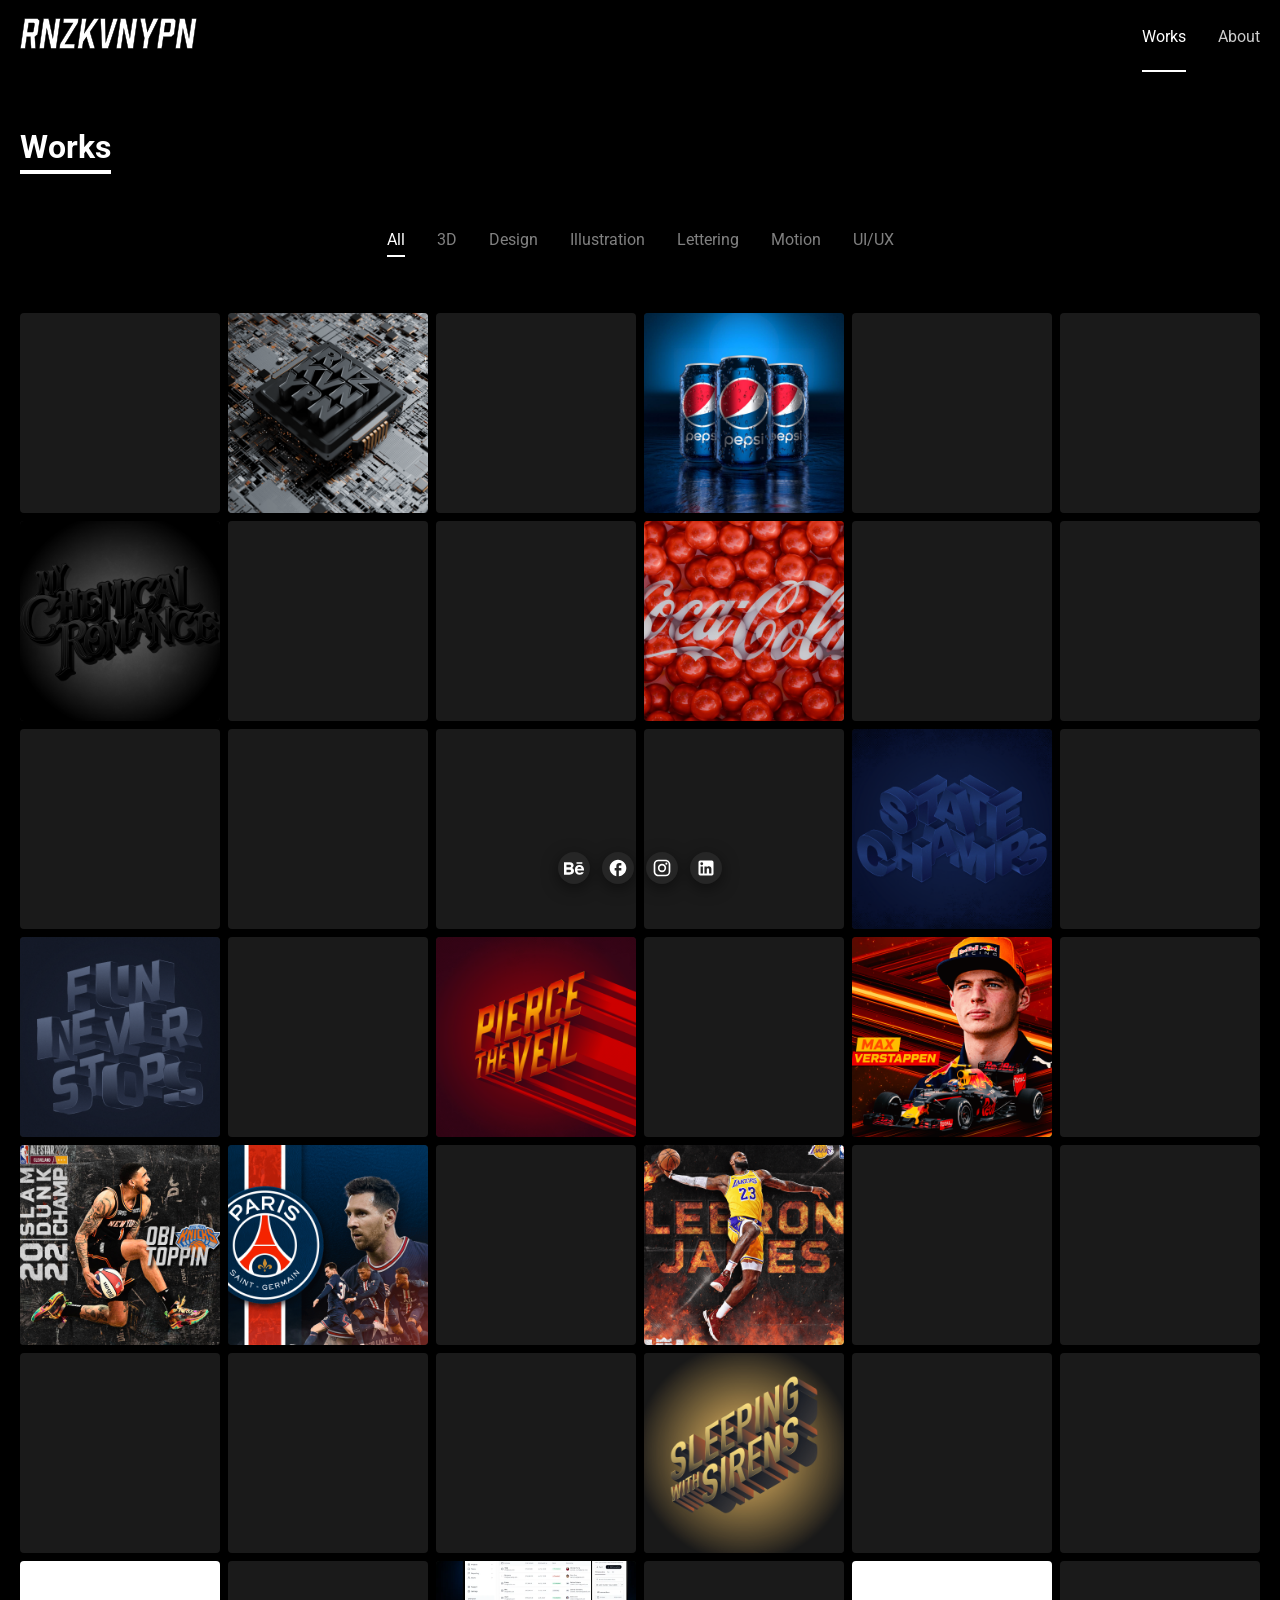
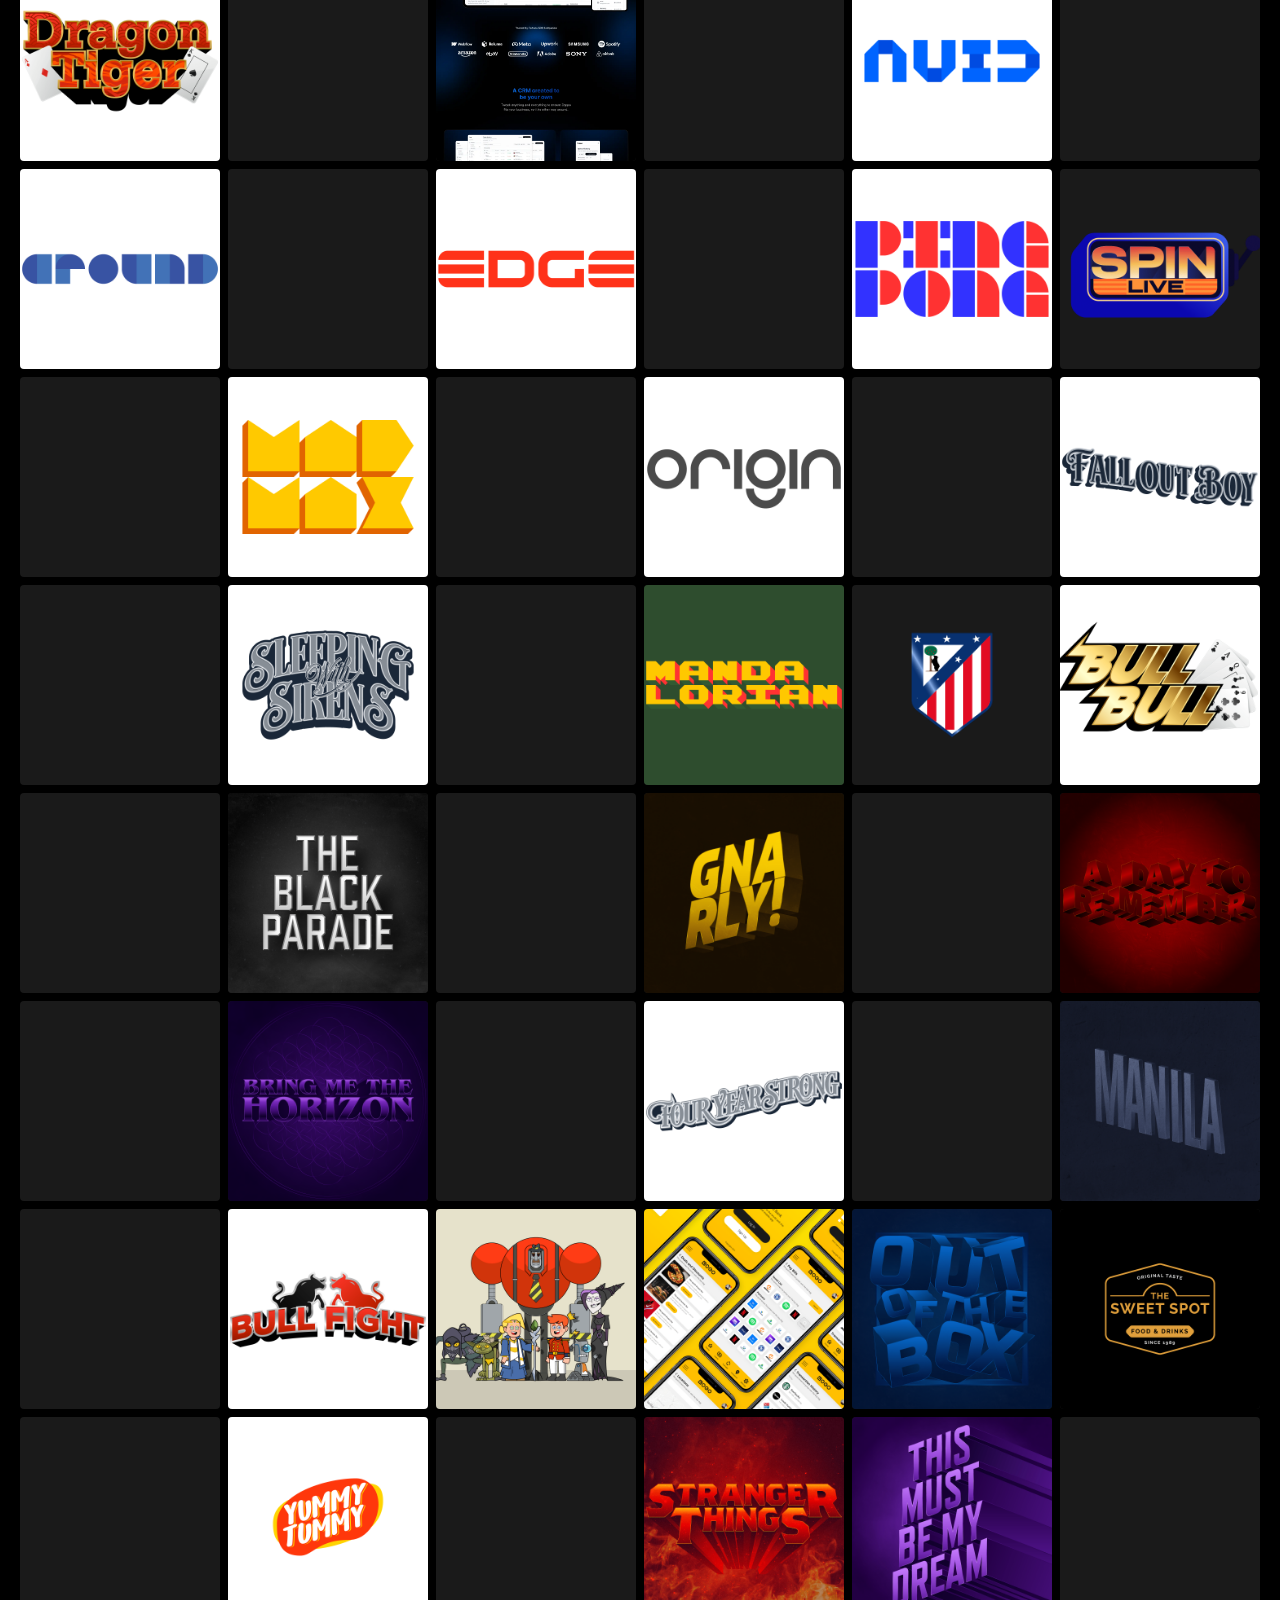
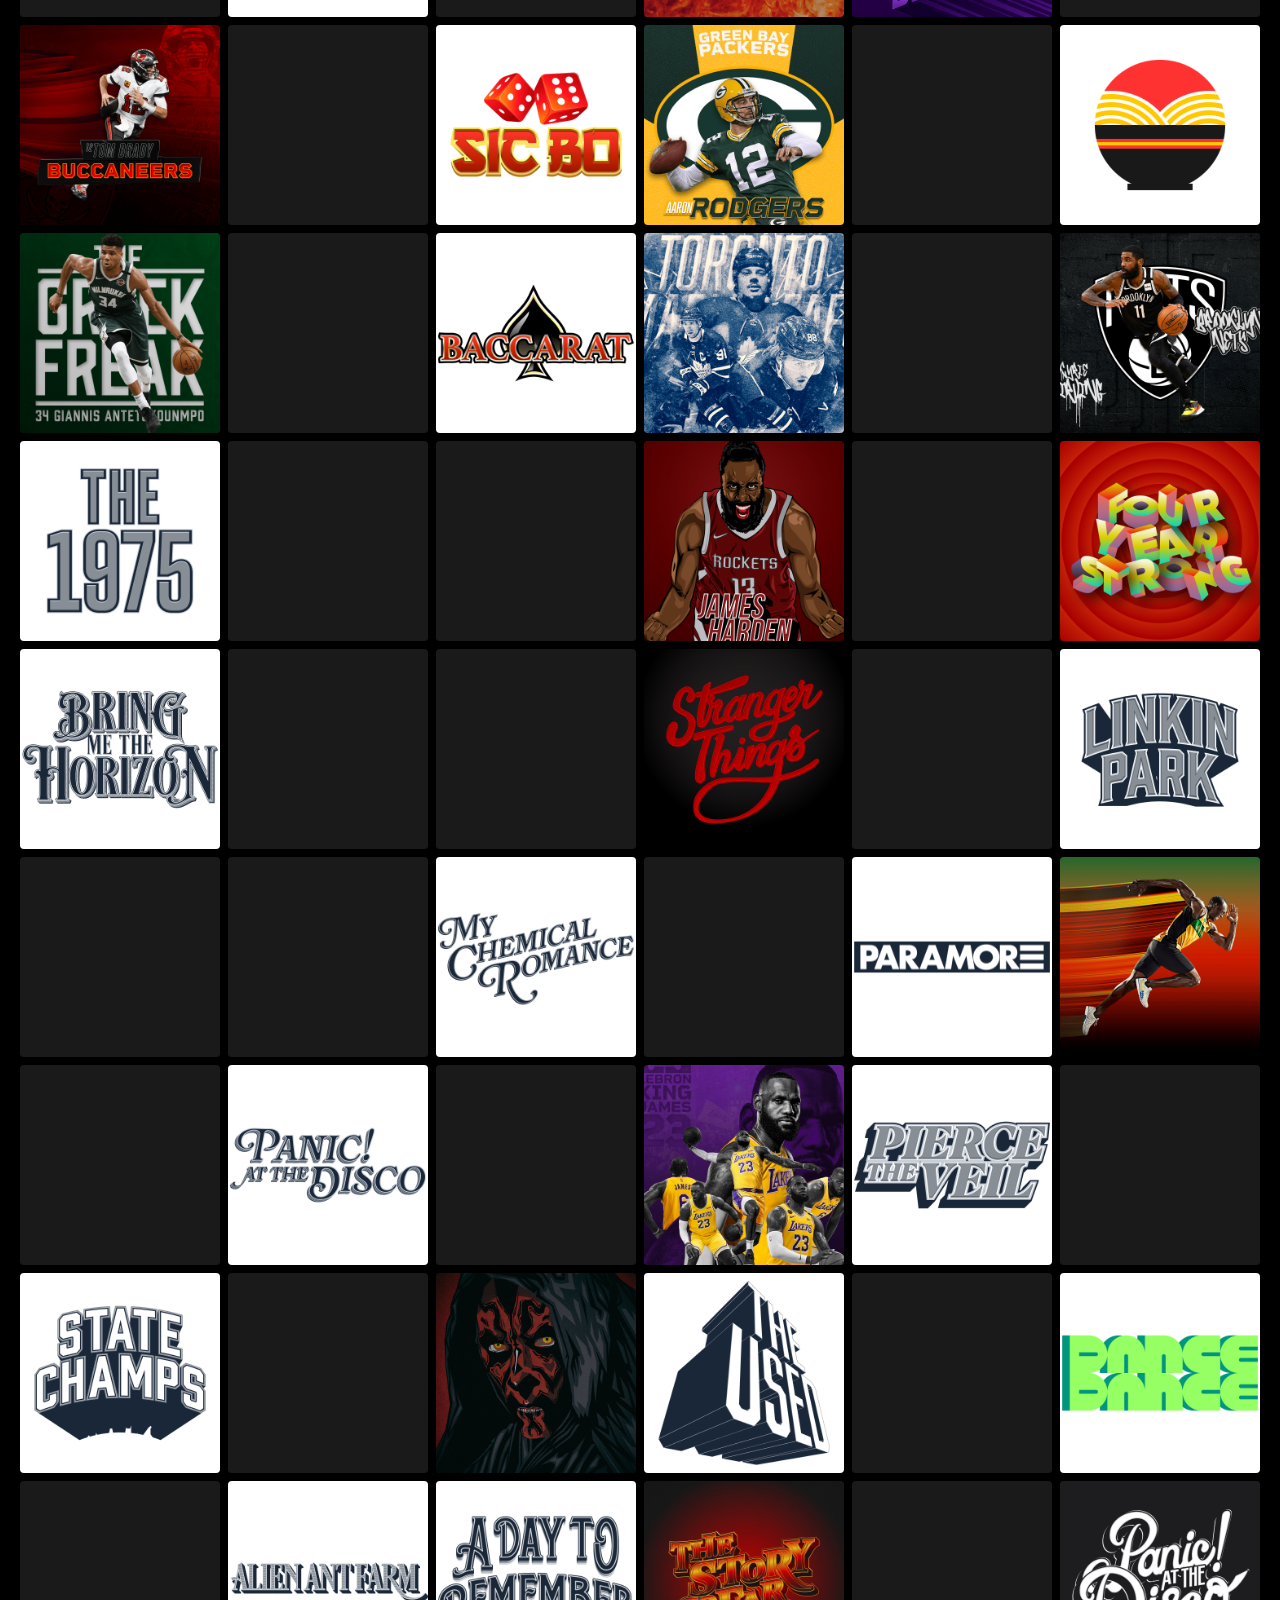
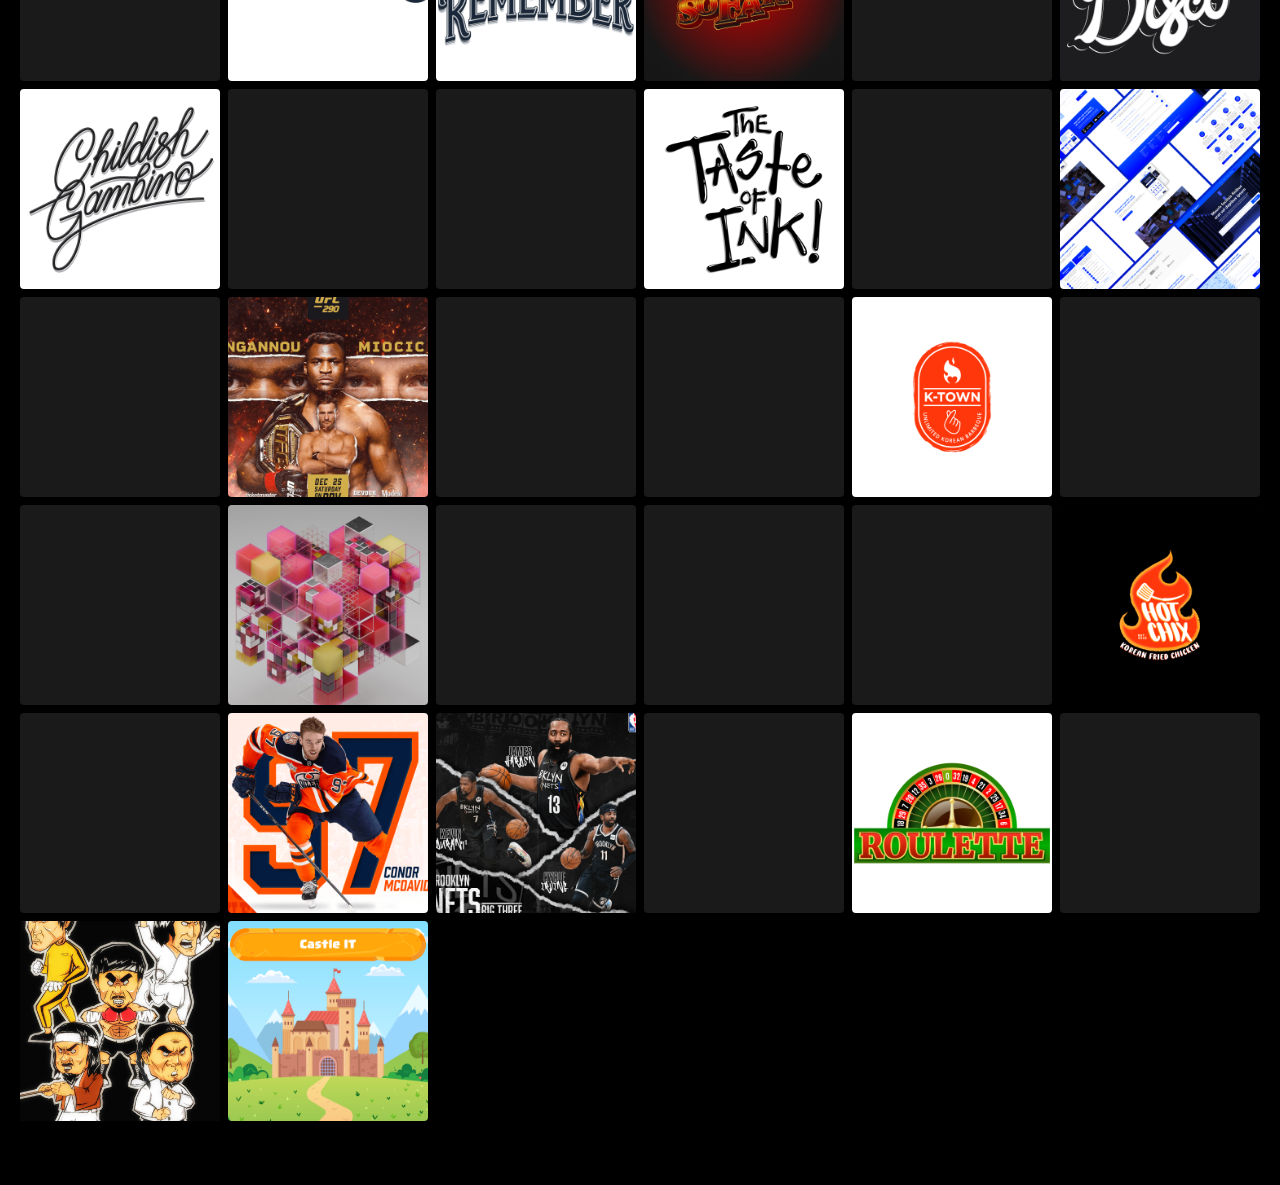
==== index.html @ 31984feb "Initial commit" ====
<!DOCTYPE html>
<html lang="en">

<head>
    <meta charset="UTF-8">
    <meta http-equiv="X-UA-Compatible" content="IE=edge">
    <meta name="viewport" content="width=device-width, initial-scale=1.0">
    <link rel="stylesheet" href="main.css">
    <link rel="stylesheet" href="styles.css">
    <link rel="preconnect" href="https://fonts.googleapis.com">
    <link rel="preconnect" href="https://fonts.gstatic.com" crossorigin>
    <link href="https://fonts.googleapis.com/css2?family=Roboto:wght@400;500;700&display=swap" rel="stylesheet">
    <link rel="stylesheet"
        href="https://fonts.googleapis.com/css2?family=Material+Symbols+Outlined:opsz,wght,FILL,GRAD@20..48,100..700,0..1,-50..200" />
    <link rel="icon" type="image/x-icon" href="images/logoico.svg" />
    <title>RNZKVNYPN</title>
</head>

<body>
    <header>
        <nav class="nav">
            <a href="index"><img src="images/logo.svg" alt=""></a>
            <div class="nav-links">
                <a class="link link-active" href="index">Works</a>
                <a class="link" href="about">About</a>
                <!-- <a class="link" href="contact">Contact</a>
                <a href="images/resume_2025.pdf" target="_blank">
                    <button>Resume</button>
                </a> -->
                <div class="hamburger">
                    <span></span>
                    <span></span>
                    <span></span>
                </div>
            </div>
        </nav>
    </header>
    <aside>
        <div class="side-bar">
            <div class="offscreen-menu">
                <a href="index">Works</a>
                <a href="about">About</a>
                <!-- <a href="contact">Contact</a>
                <a href="images/resume_2025.pdf" target="_blank">
                    <button>Resume</button>
                </a> -->
            </div>
        </div>
    </aside>

    <nav>
        <h1>Works</h1>
    </nav>

    <main class="works-nav-main">
        <nav class="works-nav">
            <span class="category active" data-name="all" href="#">All</span>
            <span class="category" data-name="3D" href="#">3D</span>
            <span class="category" data-name="design" href="#">Design</span>
            <span class="category" data-name="illustration" href="#">Illustration</span>
            <span class="category" data-name="lettering" href="#">Lettering</span>
            <span class="category" data-name="motion" href="#">Motion</span>
            <span class="category" data-name="uiux" href="#">UI/UX</span>
        </nav>
    </main>

    <main class="main-works">
        <main class="works">
            <div class="work" data-name="motion">
                <video preload="none" autoplay loop muted>
                    <source src="images/sports.mp4" type="video/mp4">
                </video>
            </div>
            <div class="work" data-name="3D"><img loading="lazy" src="images/cover.png" alt=""></div>
            <div class="work" data-name="motion">
                <video preload="none" autoplay loop muted>
                    <source src="images/viralcuts.mp4" type="video/mp4">
                </video>
            </div>
            <div class="work" data-name="3D"><img loading="lazy" src="images/pepsi.jpg" alt=""></div>
            <div class="work" data-name="uiux">
                <video preload="none" autoplay loop muted>
                    <source src="images/food_delivery.mp4" type="video/mp4">
                </video>
            </div>
            <div class="work" data-name="motion">
                <video preload="none" autoplay loop muted>
                    <source src="images/japan_fire.mp4" type="video/mp4">
                </video>
            </div>
            <div class="work" data-name="lettering"><img loading="lazy" src="images/my_chemical_romance.png" alt="">
            </div>
            <div class="work" data-name="3D">
                <video preload="none" autoplay loop muted>
                    <source src="images/oreo.mp4" type="video/mp4">
                </video>
            </div>
            <div class="work" data-name="3D">
                <video preload="none" autoplay loop muted>
                    <source src="images/azora-motion_clip.mp4" type="video/mp4">
                </video>
            </div>
            <div class="work" data-name="3D"><img loading="lazy" src="images/coke.jpg" alt=""></div>
            <div class="work" data-name="motion">
                <video preload="none" autoplay loop muted>
                    <source src="images/skyorganics.mp4" type="video/mp4">
                </video>
            </div>
            <div class="work" data-name="3D">
                <video preload="none" autoplay loop muted>
                    <source src="images/sushi.mp4" type="video/mp4">
                </video>
            </div>
            <div class="work" data-name="motion">
                <video preload="none" autoplay loop muted>
                    <source src="images/japan_thunder.mp4" type="video/mp4">
                </video>
            </div>
            <div class="work" data-name="motion">
                <video preload="none" autoplay loop muted>
                    <source src="images/BCA1.mp4" type="video/mp4">
                </video>
            </div>
            <div class="work" data-name="motion">
                <video preload="none" autoplay loop muted>
                    <source src="images/UFC_273.mp4" type="video/mp4">
                </video>
            </div>
            <div class="work" data-name="motion">
                <video preload="none" autoplay loop muted>
                    <source src="images/K8-2023-mascot-loop.mp4" type="video/mp4">
                </video>
            </div>
            <div class="work" data-name="lettering"><img loading="lazy" src="images/state_champs.png" alt=""></div>
            <div class="work" data-name="motion">
                <video preload="none" autoplay loop muted>
                    <source src="images/K8_JP.mp4" type="video/mp4">
                </video>
            </div>
            <div class="work" data-name="lettering"><img loading="lazy" src="images/isometric.png" alt=""></div>
            <div class="work" data-name="motion">
                <video preload="none" autoplay loop muted>
                    <source src="images/K8-new_years_eve_animation.mp4" type="video/mp4">
                </video>
            </div>
            <div class="work" data-name="lettering"><img loading="lazy" src="images/pierce_the_veil.png" alt=""></div>
            <div class="work" data-name="lettering">
                <video preload="none" autoplay loop muted>
                    <source src="images/CG-animation.mp4" type="video/mp4">
                </video>
            </div>
            <div class="work" data-name="design"><img loading="lazy" src="images/MAX.png" alt=""></div>
            <div class="work" data-name="motion">
                <video preload="none" autoplay loop muted>
                    <source src="images/highlights.mp4" type="video/mp4">
                </video>
            </div>
            <div class="work" data-name="design"><img loading="lazy" src="images/OBI.jpg" alt=""></div>
            <div class="work" data-name="design"><img loading="lazy" src="images/PSG.png" alt=""></div>
            <div class="work" data-name="motion">
                <video preload="none" autoplay loop muted>
                    <source src="images/sunday_funday.mp4" type="video/mp4">
                </video>
            </div>
            <div class="work" data-name="design"><img loading="lazy" src="images/JAMES.png" alt=""></div>
            <div class="work" data-name="motion">
                <video preload="none" autoplay loop muted>
                    <source src="images/Anpilo Agri Farm.mp4" type="video/mp4">
                </video>
            </div>
            <div class="work" data-name="motion">
                <video preload="none" autoplay loop muted>
                    <source src="images/SM-cat_day_2025.mp4" type="video/mp4">
                </video>
            </div>
            <div class="work" data-name="motion">
                <video preload="none" autoplay loop muted>
                    <source src="images/stickers.mp4" type="video/mp4">
                </video>
            </div>
            <div class="work" data-name="motion">
                <video preload="none" autoplay loop muted>
                    <source src="images/SM-count_and_win-031425-1080x1080.mp4" type="video/mp4">
                </video>
            </div>
            <div class="work" data-name="motion">
                <video preload="none" autoplay loop muted>
                    <source src="images/runesec.mp4" type="video/mp4">
                </video>
            </div>
            <div class="work" data-name="lettering"><img loading="lazy" src="images/sleeping_with_sirens.png" alt="">
            </div>
            <div class="work" data-name="motion">
                <video preload="none" autoplay loop muted>
                    <source src="images/SM-mount_fuji_day.mp4" type="video/mp4">
                </video>
            </div>
            <div class="work" data-name="motion">
                <video preload="none" autoplay loop muted>
                    <source src="images/K8_JP-pachi_ads.mp4" type="video/mp4">
                </video>
            </div>
            <div class="work" data-name="lettering"><img loading="lazy" src="images/DT.png" alt=""></div>
            <div class="work" data-name="motion">
                <video preload="none" autoplay loop muted>
                    <source src="images/K8_JP-garapon_lottery-loop.mp4" type="video/mp4">
                </video>
            </div>
            <div class="work" data-name="uiux"><img loading="lazy" src="images/zappo.webp" alt=""></div>
            <div class="work" data-name="motion">
                <video preload="none" autoplay loop muted>
                    <source src="images/K8-xmas.mp4" type="video/mp4">
                </video>
            </div>
            <div class="work" data-name="lettering"><img loading="lazy" src="images/avid.png" alt=""></div>
            <div class="work" data-name="motion">
                <video preload="none" autoplay loop muted>
                    <source src="images/ad_1.mp4" type="video/mp4">
                </video>
            </div>
            <div class="work" data-name="lettering"><img loading="lazy" src="images/around.png" alt=""></div>
            <div class="work" data-name="motion">
                <video preload="none" autoplay loop muted>
                    <source src="images/PACHI.mp4" type="video/mp4">
                </video>
            </div>
            <div class="work" data-name="lettering"><img loading="lazy" src="images/edge.png" alt=""></div>
            <div class="work" data-name="motion">
                <video preload="none" autoplay loop muted>
                    <source src="images/Mocab Quaran-tip (Reward Chocolate) - AE.mp4" type="video/mp4">
                </video>
            </div>
            <div class="work" data-name="lettering"><img loading="lazy" src="images/pingpong.png" alt=""></div>
            <div class="work" data-name="lettering"><img loading="lazy" src="images/spin_live.gif" alt=""></div>
            <div class="work" data-name="motion">
                <video preload="none" autoplay loop muted>
                    <source src="images/card.mp4" type="video/mp4">
                </video>
            </div>
            <div class="work" data-name="lettering"><img loading="lazy" src="images/madmax.png" alt=""></div>
            <div class="work" data-name="motion">
                <video preload="none" autoplay loop muted>
                    <source src="images/K8_sports-logo_animation_2024-basketball.mp4" type="video/mp4">
                </video>
            </div>
            <div class="work" data-name="lettering"><img loading="lazy" src="images/origin.png" alt=""></div>
            <div class="work" data-name="motion">
                <video preload="none" autoplay loop muted>
                    <source src="images/PayMaya - DFA.mp4" type="video/mp4">
                </video>
            </div>
            <div class="work" data-name="lettering"><img loading="lazy" src="images/FOB.png" alt=""></div>
            <div class="work" data-name="motion">
                <video preload="none" autoplay loop muted>
                    <source src="images/PayMaya - How to Sanitize Device.mp4" type="video/mp4">
                </video>
            </div>
            <div class="work" data-name="lettering"><img loading="lazy" src="images/SWS.png" alt=""></div>
            <div class="work" data-name="motion">
                <video preload="none" autoplay loop muted>
                    <source src="images/McDo x PayMaya - 09-29-20.mp4" type="video/mp4">
                </video>
            </div>
            <div class="work" data-name="lettering"><img loading="lazy" src="images/mandalorian.png" alt=""></div>
            <div class="work" data-name="lettering"><img loading="lazy" src="images/K8xatletico_de_madrid.png" alt="">
            </div>
            <div class="work" data-name="lettering"><img loading="lazy" src="images/bullbull.png" alt=""></div>
            <div class="work" data-name="motion">
                <video preload="none" autoplay loop muted>
                    <source src="images/K8_JP-siopao.mp4" type="video/mp4">
                </video>
            </div>
            <div class="work" data-name="lettering"><img loading="lazy" src="images/the_black_parade.png" alt=""></div>
            <div class="work" data-name="motion">
                <video preload="none" autoplay loop muted>
                    <source src="images/Mocab Quaran-tip (Movie Party) - AE.mp4" type="video/mp4">
                </video>
            </div>
            <div class="work" data-name="lettering"><img loading="lazy" src="images/gnarly.png" alt=""></div>
            <div class="work" data-name="motion">
                <video preload="none" autoplay loop muted>
                    <source src="images/UFC_274.mp4" type="video/mp4">
                </video>
            </div>
            <div class="work" data-name="lettering"><img loading="lazy" src="images/a_day_to_remember.png" alt=""></div>
            <div class="work" data-name="3D">
                <video preload="none" autoplay loop muted>
                    <source src="images/basketball.mp4" type="video/mp4">
                </video>
            </div>
            <div class="work" data-name="lettering"><img loading="lazy" src="images/bring_me_the_horizon.png" alt="">
            </div>
            <div class="work" data-name="motion">
                <video preload="none" autoplay loop muted>
                    <source src="images/K8_sports-UFC_285.mp4" type="video/mp4">
                </video>
            </div>
            <div class="work" data-name="lettering"><img loading="lazy" src="images/FYS.png" alt=""></div>
            <div class="work" data-name="3D">
                <video preload="none" autoplay loop muted>
                    <source src="images/toggle.mp4" type="video/mp4">
                </video>
            </div>
            <div class="work" data-name="lettering"><img loading="lazy" src="images/mnl.png" alt=""></div>
            <div class="work" data-name="motion">
                <video preload="none" autoplay loop muted>
                    <source src="images/eduk8-logo_animation.mp4" type="video/mp4">
                </video>
            </div>
            <div class="work" data-name="lettering"><img loading="lazy" src="images/BF.png" alt=""></div>
            <div class="work" data-name="lettering"><img loading="lazy" src="images/runasec_characters.png" alt=""></div>
            <div class="work" data-name="uiux"><img loading="lazy" src="images/bank.png" alt=""></div>
            <div class="work" data-name="lettering"><img loading="lazy" src="images/out_of_the_box.png" alt=""></div>
            <div class="work" data-name="lettering"><img loading="lazy" src="images/THE SWEET SPOT.png" alt=""></div>
            <div class="work" data-name="uiux">
                <video preload="none" autoplay loop muted>
                    <source src="images/food_website.mp4" type="video/mp4">
                </video>
            </div>
            <div class="work" data-name="lettering"><img loading="lazy" src="images/yummy_tummy.png" alt=""></div>
            <div class="work" data-name="motion">
                <video preload="none" autoplay loop muted>
                    <source src="images/UFC 275_v2.mp4" type="video/mp4">
                </video>
            </div>
            <div class="work" data-name="lettering"><img loading="lazy" src="images/stranger_things-2.png" alt="">
            </div>
            <div class="work" data-name="lettering"><img loading="lazy" src="images/this_must_be_my_dream.png" alt="">
            </div>
            <div class="work" data-name="motion">
                <video preload="none" autoplay loop muted>
                    <source src="images/eduk8-draft.mp4" type="video/mp4">
                </video>
            </div>
            <div class="work" data-name="design"><img loading="lazy" src="images/BRADY.png" alt=""></div>
            <div class="work" data-name="motion">
                <video preload="none" autoplay loop muted>
                    <source src="images/K8_JP-guess_the_bath.mp4" type="video/mp4">
                </video>
            </div>
            <div class="work" data-name="lettering"><img loading="lazy" src="images/sicbo.png" alt=""></div>
            <div class="work" data-name="design"><img loading="lazy" src="images/GBP.png" alt=""></div>
            <div class="work" data-name="motion">
                <video preload="none" autoplay loop muted>
                    <source src="images/Allianz - eAZy Health.mp4" type="video/mp4">
                </video>
            </div>
            <div class="work" data-name="illustration"><img loading="lazy" src="images/bowl.png" alt=""></div>
            <div class="work" data-name="design"><img loading="lazy" src="images/GIANNIS.png" alt=""></div>
            <div class="work" data-name="motion">
                <video preload="none" autoplay loop muted>
                    <source src="images/fifa.mp4" type="video/mp4">
                </video>
            </div>
            <div class="work" data-name="lettering"><img loading="lazy" src="images/baccarat.png" alt=""></div>
            <div class="work" data-name="design"><img loading="lazy" src="images/TML-v2.png" alt=""></div>
            <div class="work" data-name="motion">
                <video preload="none" autoplay loop muted>
                    <source src="images/Mocab Quaran-tip (Collect Rainwater) - AE.mp4" type="video/mp4">
                </video>
            </div>
            <div class="work" data-name="design"><img loading="lazy" src="images/IRVING.jpg" alt=""></div>
            <div class="work" data-name="lettering"><img loading="lazy" src="images/1975.png" alt=""></div>
            <!--<div class="work" data-name="illustration"><img loading="lazy" src="images/runasec_characters.png" alt=""></div>-->
            <div class="work" data-name="motion">
                <video preload="none" autoplay loop muted>
                    <source src="images/design_agency.mp4" type="video/mp4">
                </video>
            </div>
            <div class="work" data-name="motion">
                <video preload="none" autoplay loop muted>
                    <source src="images/eduk.mp4" type="video/mp4">
                </video>
            </div>
            <div class="work" data-name="illustration"><img loading="lazy" src="images/harden_red.jpg" alt=""></div>
            <div class="work" data-name="motion">
                <video preload="none" autoplay loop muted>
                    <source src="images/sphere_and_trail.mp4" type="video/mp4">
                </video>
            </div>
            <div class="work" data-name="lettering"><img loading="lazy" src="images/four_year_strong.png" alt=""></div>
            <div class="work" data-name="lettering"><img loading="lazy" src="images/BMTH.png" alt=""></div>
            <div class="work" data-name="motion">
                <video preload="none" autoplay loop muted>
                    <source src="images/ENGLISH_GCash_Ministop CICO_1200x1500.mp4" type="video/mp4">
                </video>
            </div>
            <div class="work" data-name="motion">
                <video preload="none" autoplay loop muted>
                    <source src="images/Barcode awareness 1080X1080 - AE.mp4" type="video/mp4">
                </video>
            </div>
            <div class="work" data-name="lettering"><img loading="lazy" src="images/ST.png" alt=""></div>
            <div class="work" data-name="motion">
                <video preload="none" autoplay loop muted>
                    <source src="images/TG-K8_2025_ad-JP_with_SFX.mp4" type="video/mp4">
                </video>
            </div>
            <div class="work" data-name="lettering"><img loading="lazy" src="images/LP.png" alt=""></div>
            <div class="work" data-name="motion">
                <video preload="none" autoplay loop muted>
                    <source src="images/Mocab Quaran-tip (Write Personal Message) - AE.mp4" type="video/mp4">
                </video>
            </div>
            <div class="work" data-name="uiux">
                <video autoplay loop muted>
                    <source src="images/Travel.mp4" type="video/mp4">
                </video>
            </div>
            <div class="work" data-name="lettering"><img loading="lazy" src="images/MCR.png" alt=""></div>
            <div class="work" data-name="motion">
                <video preload="none" autoplay loop muted>
                    <source src="images/K8_JP-SM-first_luck_of_the_year.mp4" type="video/mp4">
                </video>
            </div>
            <div class="work" data-name="lettering"><img loading="lazy" src="images/paramore.png" alt=""></div>
            <div class="work" data-name="design"><img loading="lazy" src="images/BOLT.png" alt=""></div>
            <div class="work" data-name="motion">
                <video preload="none" autoplay loop muted>
                    <source src="images/airdrop.mp4" type="video/mp4">
                </video>
            </div>
            <div class="work" data-name="lettering"><img loading="lazy" src="images/PATD.png" alt=""></div>
            <div class="work" data-name="motion">
                <video preload="none" autoplay loop muted>
                    <source src="images/UFC_276.mp4" type="video/mp4">
                </video>
            </div>
            <div class="work" data-name="design"><img loading="lazy" src="images/JAMESv2.png" alt=""></div>
            <div class="work" data-name="lettering"><img loading="lazy" src="images/PTV.png" alt=""></div>
            <div class="work" data-name="motion">
                <video preload="none" autoplay loop muted>
                    <source src="images/MOCAB Website Launch.mp4" type="video/mp4">
                </video>
            </div>
            <div class="work" data-name="lettering"><img loading="lazy" src="images/SC.png" alt=""></div>
            <div class="work" data-name="motion">
                <video preload="none" autoplay loop muted>
                    <source src="images/kagami.mp4" type="video/mp4">
                </video>
            </div>
            <div class="work" data-name="illustration"><img loading="lazy" src="images/maul.png" alt=""></div>
            <div class="work" data-name="lettering"><img loading="lazy" src="images/TU.png" alt=""></div>
            <div class="work" data-name="motion">
                <video preload="none" autoplay loop muted>
                    <source src="images/Tagline Reveal - v6.mp4" type="video/mp4">
                </video>
            </div>
            <div class="work" data-name="lettering"><img loading="lazy" src="images/dance.png" alt=""></div>
            <div class="work" data-name="uiux">
                <video preload="none" autoplay loop muted>
                    <source src="images/K8_how.mp4" type="video/mp4">
                </video>
            </div>
            <div class="work" data-name="lettering"><img loading="lazy" src="images/AAF.png" alt=""></div>
            <div class="work" data-name="lettering"><img loading="lazy" src="images/ADTR.png" alt=""></div>
            <div class="work" data-name="lettering"><img loading="lazy" src="images/the_story_so_far.png" alt=""></div>
            <div class="work" data-name="motion">
                <video preload="none" autoplay loop muted>
                    <source src="images/rabbit.mp4" type="video/mp4">
                </video>
            </div>
            <div class="work" data-name="lettering"><img loading="lazy" src="images/panic2.jpg" alt=""></div>
            <div class="work" data-name="lettering"><img loading="lazy" src="images/CGv4.jpg" alt=""></div>
            <div class="work" data-name="motion">
                <video preload="none" autoplay loop muted>
                    <source src="images/UFC_272.mp4" type="video/mp4">
                </video>
            </div>
            <div class="work" data-name="motion">
                <video preload="none" autoplay loop muted>
                    <source src="images/K8JP.mp4" type="video/mp4">
                </video>
            </div>
            <div class="work" data-name="lettering"><img loading="lazy" src="images/TTOI.jpg" alt=""></div>
            <div class="work" data-name="motion">
                <video preload="none" autoplay loop muted>
                    <source src="images/K8_JP-play_time_with_nyachimaru.mp4" type="video/mp4">
                </video>
            </div>
            <div class="work" data-name="uiux"><img loading="lazy" src="images/IT_website_presentation_2.png" alt="">
            </div>
            <div class="work" data-name="motion">
                <video preload="none" autoplay loop muted>
                    <source src="images/mascot.mp4" type="video/mp4">
                </video>
            </div>
            <div class="work" data-name="design"><img loading="lazy" src="images/UFC-STIPE-FRANCIS.png" alt=""></div>
            <div class="work" data-name="motion">
                <video preload="none" autoplay loop muted>
                    <source src="images/TG-K8_2025_ad-EN_with_SFX.mp4" type="video/mp4">
                </video>
            </div>
            <div class="work" data-name="motion">
                <video preload="none" autoplay loop muted>
                    <source src="images/CNY.mp4" type="video/mp4">
                </video>
            </div>
            <div class="work" data-name="lettering"><img loading="lazy" src="images/K-TOWN.png" alt=""></div>
            <div class="work" data-name="motion">
                <video preload="none" autoplay loop muted>
                    <source src="images/lucky_spin.mp4" type="video/mp4">
                </video>
            </div>
            <div class="work" data-name="motion">
                <video preload="none" autoplay loop muted>
                    <source src="images/DC_TG-K8_valentine.mp4" type="video/mp4">
                </video>
            </div>
            <div class="work" data-name="3D"><img loading="lazy" src="images/cube.jpg" alt=""></div>
            <div class="work" data-name="motion">
                <video preload="none" autoplay loop muted>
                    <source src="images/K8_sports-NFL-KCC_VS_PE.mp4" type="video/mp4">
                </video>
            </div>
            <div class="work" data-name="motion">
                <video preload="none" autoplay loop muted>
                    <source src="images/K8-mascot_wave.mp4" type="video/mp4">
                </video>
            </div>
            <div class="work" data-name="motion">
                <video preload="none" autoplay loop muted>
                    <source src="images/IG-story-gamble_1080x1080.mp4" type="video/mp4">
                </video>
            </div>
            <div class="work" data-name="lettering"><img loading="lazy" src="images/hot_chix.png" alt=""></div>
            <div class="work" data-name="motion">
                <video preload="none" autoplay loop muted>
                    <source src="images/K8_website-halloween-logo_animation.mp4" type="video/mp4">
                </video>
            </div>
            <div class="work" data-name="design"><img loading="lazy" src="images/conor.png" alt=""></div>
            <div class="work" data-name="design"><img loading="lazy" src="images/NETS.png" alt=""></div>
            <div class="work" data-name="motion">
                <video preload="none" autoplay loop muted>
                    <source src="images/SM-april_fools_day.mp4" type="video/mp4">
                </video>
            </div>
            <div class="work" data-name="lettering"><img loading="lazy" src="images/roulette.png" alt=""></div>
            <div class="work" data-name="motion">
                <video preload="none" autoplay loop muted>
                    <source src="images/SM-white_valentines_day.mp4" type="video/mp4">
                </video>
            </div>
            <div class="work" data-name="illustration"><img loading="lazy" src="images/KMKZ.jpg" alt=""></div>
            <div class="work" data-name="illustration"><img loading="lazy" src="images/castle_IT.png" alt=""></div>
        </main>
    </main>

    <div class="preview-box">
        <div class="icon close">
            <img src="images/close.svg" alt="">
        </div>
        <div class="previous">
            <img src="images/arrow-left.svg" alt="">
        </div>
        <div class="next">
            <img src="images/arrow-right.svg" alt="">
        </div>
        <div class="image-box">
            <video class="thumbnail" preload="auto" controls loop autoplay muted>
                <source src="" type="video/mp4">
                Your browser does not support the video tag.
            </video>
            <img src="" alt="">
        </div>
    </div>
    <div class="shadow"></div>

    <footer>
        <div class="social-links">
            <a href="https://www.behance.net/rnzkvnypn" class="social-link" target="_blank"><svg
                    xmlns="http://www.w3.org/2000/svg" width="24" height="24" viewBox="0 0 24 24">
                    <path
                        d="M22 7h-7v-2h7v2zm1.726 10c-.442 1.297-2.029 3-5.101 3-3.074 0-5.564-1.729-5.564-5.675 0-3.91 2.325-5.92 5.466-5.92 3.082 0 4.964 1.782 5.375 4.426.078.506.109 1.188.095 2.14h-8.027c.13 3.211 3.483 3.312 4.588 2.029h3.168zm-7.686-4h4.965c-.105-1.547-1.136-2.219-2.477-2.219-1.466 0-2.277.768-2.488 2.219zm-9.574 6.988h-6.466v-14.967h6.953c5.476.081 5.58 5.444 2.72 6.906 3.461 1.26 3.577 8.061-3.207 8.061zm-3.466-8.988h3.584c2.508 0 2.906-3-.312-3h-3.272v3zm3.391 3h-3.391v3.016h3.341c3.055 0 2.868-3.016.05-3.016z" />
                </svg></a>
            <a href="https://www.facebook.com/rnzkvnypn" class="social-link" target="_blank"><svg
                    class="MuiSvgIcon-root MuiSvgIcon-fontSizeLarge  css-c1sh5i" focusable="false" aria-hidden="true"
                    viewBox="0 0 24 24" data-testid="FacebookRoundedIcon" aria-label="fontSize large">
                    <path
                        d="M22 12c0-5.52-4.48-10-10-10S2 6.48 2 12c0 4.84 3.44 8.87 8 9.8V15H8v-3h2V9.5C10 7.57 11.57 6 13.5 6H16v3h-2c-.55 0-1 .45-1 1v2h3v3h-3v6.95c5.05-.5 9-4.76 9-9.95z">
                    </path>
                </svg></a>
            <a href="https://www.instagram.com/rnzkvnypn" class="social-link" target="_blank"><svg
                    class="MuiSvgIcon-root MuiSvgIcon-fontSizeLarge  css-c1sh5i" focusable="false" aria-hidden="true"
                    viewBox="0 0 24 24" data-testid="InstagramIcon" aria-label="fontSize large">
                    <path
                        d="M7.8 2h8.4C19.4 2 22 4.6 22 7.8v8.4a5.8 5.8 0 0 1-5.8 5.8H7.8C4.6 22 2 19.4 2 16.2V7.8A5.8 5.8 0 0 1 7.8 2m-.2 2A3.6 3.6 0 0 0 4 7.6v8.8C4 18.39 5.61 20 7.6 20h8.8a3.6 3.6 0 0 0 3.6-3.6V7.6C20 5.61 18.39 4 16.4 4H7.6m9.65 1.5a1.25 1.25 0 0 1 1.25 1.25A1.25 1.25 0 0 1 17.25 8 1.25 1.25 0 0 1 16 6.75a1.25 1.25 0 0 1 1.25-1.25M12 7a5 5 0 0 1 5 5 5 5 0 0 1-5 5 5 5 0 0 1-5-5 5 5 0 0 1 5-5m0 2a3 3 0 0 0-3 3 3 3 0 0 0 3 3 3 3 0 0 0 3-3 3 3 0 0 0-3-3z">
                    </path>
                </svg></a>
            <a href="https://www.linkedin.com/in/rnzkvnypn" class="social-link" target="_blank"><svg
                    class="MuiSvgIcon-root MuiSvgIcon-fontSizeMedium MuiSvgIcon-root MuiSvgIcon-fontSizeLarge css-1shn170"
                    focusable="false" aria-hidden="true" viewBox="0 0 24 24" data-testid="LinkedInIcon" tabindex="-1"
                    title="LinkedIn">
                    <path
                        d="M19 3a2 2 0 0 1 2 2v14a2 2 0 0 1-2 2H5a2 2 0 0 1-2-2V5a2 2 0 0 1 2-2h14m-.5 15.5v-5.3a3.26 3.26 0 0 0-3.26-3.26c-.85 0-1.84.52-2.32 1.3v-1.11h-2.79v8.37h2.79v-4.93c0-.77.62-1.4 1.39-1.4a1.4 1.4 0 0 1 1.4 1.4v4.93h2.79M6.88 8.56a1.68 1.68 0 0 0 1.68-1.68c0-.93-.75-1.69-1.68-1.69a1.69 1.69 0 0 0-1.69 1.69c0 .93.76 1.68 1.69 1.68m1.39 9.94v-8.37H5.5v8.37h2.77z">
                    </path>
                </svg></a>
        </div>
    </footer>
    <script src="script.js">
    </script>
    <script src="hamburger.js"></script>
</body>

</html>
---- main.css ----
*,
*::before,
*::after,
img,
svg,
a {
    box-sizing: border-box;
    margin: 0;
    padding: 0;
}

body {
    background: black;
    font-family: "Roboto", sans-serif;
    display: flex;
    flex-direction: column;
    gap: 64px;
    overflow-x: hidden;
}

body::-webkit-scrollbar {
    display: none;
}

header {
    /* background: #1a1a1a; */
    /* backdrop-filter: blur(24px) saturate(150%); */
    background: rgba(0, 0, 0, .8);
    backdrop-filter: blur(32px);
    position: fixed;
    width: 100%;
    z-index: 3;
    box-shadow: 0 4px 16px rgba(0, 0, 0, .5);
}

nav {
    max-width: 100%;
}

.nav {
    display: flex;
    align-items: center;
    justify-content: space-between;
    max-width: 1280px;
    margin: 0 auto;
    padding: 16px 20px;
    width: 100%;
    height: 72px;
}

nav a {
    display: flex;
    align-items: center;
    justify-content: center;
}

nav a img {
    height: 36px;
}

.nav-links {
    display: flex;
    align-items: center;
    gap: 32px;
}

.nav-links a,
.offscreen-menu a {
    font-size: 16px;
    text-decoration: none;
    color: #cccccc;
    transition: all .1s ease-in-out;
    position: relative;
}

.offscreen-menu a {
    font-size: 24px;
}

.nav-links a:hover,
.offscreen-menu a:hover {
    color: white;
}

.link::after {
    content: "";
    background: white;
    height: 2px;
    width: 100%;
    bottom: -26.5px;
    left: 0;
    position: absolute;
    transform: scaleX(0);
    transform-origin: bottom right;
    transition: transform 0.1s ease-in-out;
}

.link:hover::after {
    transform: scaleX(1);
    transform-origin: bottom left;
}

.nav-links button,
.offscreen-menu button {
    background: #333333;
    border: solid 1px #333333;
    border-radius: 18px;
    color: #cccccc;
    cursor: pointer;
    font-family: "Roboto", sans-serif;
    font-size: 16px;
    padding: 8px 16px;
    transition: all .1s ease-in-out;
}

.offscreen-menu button {
    font-size: 24px;
    border-radius: 32px;
    padding: 12px 24px;
}

.nav-links button:hover,
.offscreen-menu button:hover {
    background: black;
    border: solid 1px white;
    color: white;
}

.link.link-active {
    color: white;
}

.link.link-active::after {
    content: "";
    background: white;
    height: 2px;
    width: 100%;
    bottom: -26.5px;
    left: 0;
    position: absolute;
    transform: scaleX(1);
}

.offscreen-menu {
    display: none;
    flex-direction: column;
    width: 100%;
    height: 100vh;
    background: rgba(0, 0, 0, .8);
    backdrop-filter: blur(32px);
    justify-content: center;
    align-items: center;
    gap: 32px;
    position: fixed;
    top: -100vh;
    z-index: 2;
    padding-top: 72px;
    transition: all .1s ease-in-out;
}

.offscreen-menu.open {
    top: 0;
}

aside {
    position: relative;
}

aside::before {
    content: "";
    width: 100vw;
    height: calc(100vh-72px);
    background: white;
    z-index: 1;
    opacity: .8;
    position: absolute;
    display: flex;
}

.hamburger {
    height: 32px;
    width: 32px;
    cursor: pointer;
    position: relative;
    display: none;
}

.hamburger span {
    height: 2px;
    width: 100%;
    background: white;
    position: absolute;
    top: 50%;
    left: 50%;
    transform: translate(-50%, -50%);
    transition: all .1s ease-in-out;
}

.hamburger span:nth-child(1) {
    top: 25%;
}

.hamburger span:nth-child(3) {
    top: 75%;
}

.hamburger.open span:nth-child(1) {
    top: 50%;
    transform: translate(-50%, -50%) rotate(45deg);
}

.hamburger.open span:nth-child(2) {
    opacity: 0;
}

.hamburger.open span:nth-child(3) {
    top: 50%;
    transform: translate(-50%, -50%) rotate(-45deg);
}

section {
    width: 100%;
    margin: 0 auto;
    margin-top: 64px;
    max-width: 1280px;
}

section h1 {
    display: inline-block;
    color: white;
    font-size: 32px;
    font-weight: bold;
    position: relative;
    cursor: pointer;
    margin: 0 20px;
}

section h1::after {
    content: "";
    background: white;
    display: block;
    height: 4px;
    width: 100%;
    bottom: -8px;
    position: absolute;
    width: 100%;
    transition: all .1s ease-in-out;
}

section h1:hover::after {
    width: 80%;
}

.works-nav {
    display: flex;
    justify-content: center;
    gap: 16px 32px;
    margin: 0 auto;
    flex-wrap: wrap;
}

.category {
    font-size: 16px;
    color: #808080;
    text-decoration: none;
    cursor: pointer;
    transition: all 0.1s ease-in-out;
    position: relative;
}

.category::after {
    content: "";
    background: white;
    height: 2px;
    width: 100%;
    position: absolute;
    bottom: -8px;
    left: 0;
    transform: scaleX(0);
    transform-origin: bottom right;
    transition: transform 0.1s ease-in-out;
}

.category:hover::after {
    transform: scaleX(1);
    transform-origin: bottom left;
}

.category:hover {
    color: white;
}

.active {
    color: white;
    text-decoration: none;
    position: relative;
}

.active::after {
    content: "";
    background: white;
    height: 2px;
    width: 100%;
    position: absolute;
    bottom: -8px;
    left: 0;
    transform: scaleX(1);
}

.works-nav-main {
    padding: 0 20px;
}

.works {
    display: grid;
    grid-template-columns: repeat(auto-fill, minmax(200px, 1fr));
    gap: 8px;
    margin: 0 auto;
    margin-bottom: 64px;
    padding: 0 20px;
    max-width: 1280px;
    /*max-height: 660px;*/
    width: 100%;
    height: 100%;
    overflow-y: scroll;
}

.works::-webkit-scrollbar {
    display: none;
}

.work {
    display: flex;
    align-items: center;
    justify-content: center;
    background: #333333;
    background: hsl(0, 0%, 10%);
    cursor: pointer;
    border-radius: 4px;
    overflow: hidden;
    aspect-ratio: 1/1;
}

.work img,
.work video {
    object-fit: cover;
    height: 100%;
    width: 100%;
    transition: transform 0.1s ease-in-out;
    transform: scale(1.1);
}

.work:hover img,
.work:hover video {
    transform: scale(1);
}

.work.hide {
    display: none;
}

.work.show {
    display: flex;
}

.preview-box {
    display: flex;
    position: fixed;
    top: 50%;
    left: 50%;
    border-radius: 8px;
    z-index: 4;
    opacity: 0;
    transform: translate(-50%, -50%) scale(0);
    pointer-events: none;
    transition: all .1s ease-in-out;
    max-width: 100%;
    /* Set a maximum width */
    max-height: 100%;
    /* Set a maximum height relative to viewport height */
}

.preview-box.show {
    display: flex;
    opacity: 1;
    transform: translate(-50%, -50%) scale(1);
    pointer-events: auto;
    transition: all .1s ease-in-out;
}

.close {
    position: absolute;
    top: 16px;
    right: 16px;
    color: #cccccc;
    padding: 4px 8px;
    background: #333333;
    border-radius: 50%;
    border: 1px solid #808080;
    width: 32px;
    height: 32px;
    display: flex;
    align-items: center;
    justify-content: center;
    font-size: 8px;
    cursor: pointer;
    box-shadow: 2px 2px 4px black;
    transition: all .1s ease-in-out;
    z-index: 1;
}

.close:hover {
    color: white;
    background: black;
    box-shadow: 4px 4px 8px black;
}

.previous,
.next {
    align-self: center;
    position: absolute;
    color: #cccccc;
    padding: 4px 8px;
    background: #333333;
    border-radius: 50%;
    border: 1px solid #808080;
    width: 32px;
    height: 32px;
    display: flex;
    align-items: center;
    justify-content: center;
    font-size: 16px;
    cursor: pointer;
    box-shadow: 2px 2px 4px black;
    transform: translateX(0);
    transition: all 0.1s ease-in-out;
    z-index: 1;
}

.previous {
    left: 16px;
}

.previous:hover {
    color: white;
    background: black;
    transform: translateX(-8px);
}

.next {
    right: 16px;
}

.next:hover {
    color: white;
    background: black;
    transform: translateX(8px);
}

.image-box {
    display: flex;
    justify-content: center;
    align-items: center;
    border-radius: 8px;
    overflow: hidden;
    pointer-events: none;
    width: 100%;
}

.image-box video,
.image-box img {
    max-width: 100vw;
    /* Ensure the image doesn't exceed its natural size */
    max-height: 100vh;
    pointer-events: auto;
}

.shadow {
    position: fixed;
    top: 0;
    left: 0;
    height: 100%;
    width: 100%;
    /* background: black; */
    /* opacity: 0; */
    z-index: 3;
    pointer-events: none;
    transition: all 0.1s ease-in-out;
    background: rgba(0, 0, 0, 0);
    backdrop-filter: blur(0px);
}

.shadow.show {
    display: block;
    /* opacity: .9; */
    pointer-events: auto;
    background: rgba(0, 0, 0, .8);
    backdrop-filter: blur(8px);
}

footer {
    display: flex;
    align-items: center;
    justify-content: center;
    gap: 16px;
    width: 100%;
    padding: 16px;
    position: fixed;
    bottom: 0;
    margin: 0 auto;
}

.social-links {
    display: flex;
    justify-content: center;
    gap: 12px;
}

.social-link {
    display: flex;
    align-items: center;
    justify-content: center;
    /* background: #333333; */
    background: hsl(0, 0%, 15%);
    width: 32px;
    height: 32px;
    border-radius: 16px;
    padding: 4px;
    box-shadow: 0 4px 16px rgba(0, 0, 0, .5);
    transition: all .1s ease-in-out;
}

.social-link svg {
    fill: white;
    width: 20px;
}

.social-link:hover:nth-child(1) {
    background: #0057ff;
}

.social-link:hover:nth-child(2) {
    background: #0866FF;
}

.social-link:hover:nth-child(3) {
    background: #FF0069;
}

.social-link:hover:nth-child(4) {
    background: #004182;
}

@media screen and (max-width: 1280px) {
    div.nav-links>*:last-child {
        display: none;
    }
}

@media screen and (max-width: 740px) {
    nav a img {
        width: 128px;
    }

    div.nav-links>*:last-child {
        display: flex;
    }

    div.nav-links>*:not(:last-child) {
        display: none;
    }

    .offscreen-menu {
        display: flex;
    }
}
---- styles.css ----
*,
*::before,
*::after, img, svg, a {
    box-sizing: border-box;
    margin: 0;
    padding: 0;
}

h1,
h2,
h3,
h4,
h5,
h6,
p {
    margin: 0;
    padding: 0;
}

nav {
    width: 1280px;
    margin: 0 auto;
    padding: 0 20px;
    margin-top: 64px;
}

nav h1 {
    color: white;
    display: inline-block;
    font-size: 32px;
    font-weight: 700;
    margin: 0;
    position: relative;
    cursor: pointer;
}

nav h1::before {
    content: "";
    background: white;
    height: 4px;
    width: 100%;
    position: absolute;
    bottom: -8px;
    transition: all .1s ease-in-out;
}

nav h1:hover::before {
    width: 80%;
}

h2 {
    font-size: 24px;
    font-weight: 500;
    text-align: center;
    margin-bottom: 8px;
}

h3 {
    color: #989898;
    font-size: 20px;
    font-weight: 500;
    text-align: center;
    text-wrap: balance;
}

h4 {
    color: #CCCCCC;
    margin-bottom: 16px;
    font-size: 20px;
}

h5 {
    font-size: 16px;
    font-weight: 500;
}

section {
    color: white;
    display: grid;
    gap: 16px;
    margin: 0 auto;
    max-width: 1280px;
    grid-template-columns: repeat(3, 1fr);
    grid-template-areas:
        "a b b"
        "a c d"
        "a c e"
        "a c f";
    margin-bottom: 64px;
    padding: 0 20px;
}

section>div {
    /* background-color: #1A1A1A; */
    background-color: hsl(0, 0%, 8%);
    border-radius: 8px;
    padding: 32px;
    position: relative;
}

.profile {
    grid-area: a;
    display: flex;
    flex-direction: column;
    gap: 32px;
    padding-top: 212px;
}

.profile-info>div {
    display: flex;
    justify-content: space-between;
    padding: 4px 0;
}

.profile-cover {
    background: black;
    width: 100%;
    height: 120px;
    position: absolute;
    top: 0;
    left: 0;
    bottom: 0;
    border-radius: 8px 8px 0 0;
    display: flex;
    align-items: center;
    justify-content: center;
    overflow: clip;
}

.profile-picture {
    background: url("images/profile.png");
    width: 120px;
    height: 120px;
    position: absolute;
    top: 64px;
    left: 0;
    right: 0;
    border-radius: 50%;
    margin: 0 auto;
}

.profile p {
    color: #989898;
}

.profile a {
    color: #989898;
    text-decoration: none;
    transition: all .1s ease-in-out;
}

.profile a:hover {
    color: white;
    text-decoration: underline;
}

.profile-div {
    background: #262626;
    width: 100%;
    height: 1px;
}

.contact-info>div {
    display: flex;
    justify-content: space-between;
    padding: 4px 0;
}

.social-links {
    display: flex;
    justify-content: center;
    gap: 12px;
    margin-top: auto;
}

.social-link {
    display: flex;
    align-items: center;
    justify-content: center;
    /* background: #333333; */
    background: hsl(0, 0%, 15%);
    width: 32px;
    height: 32px;
    border-radius: 16px;
    padding: 4px;
    transition: all .1s ease-in-out;
}

.social-link svg {
    fill: white;
    width: 20px;
}

.social-link:hover:nth-child(1) {
    background: #0057ff;
}

.social-link:hover:nth-child(2) {
    background: #0866FF;
}

.social-link:hover:nth-child(3) {
    background: #FF0069;
}

.social-link:hover:nth-child(4) {
    background: #004182;
}

.about {
    grid-area: b;
}

.about p {
    font-size: 14px;
    line-height: 1.75;
}

.experience {
    grid-area: c;
}

.experience>div {
    display: flex;
    flex-direction: column;
    gap: 32px;
    justify-content: space-between;
    position: relative;
}

.experience>div div {
    display: flex;
    flex-direction: column;
    gap: 8px;
    justify-content: space-between;
    padding-left: 24px;
}

.experience>div div::before {
    content: "";
    background: #333333;
    height: 100%;
    width: 2px;
    position: absolute;
    top: 0;
    left: 5px;
}

.experience div div h5::before {
    content: "";
    background: #808080;
    position: absolute;
    height: 12px;
    width: 12px;
    border-radius: 10px;
    border: 4px solid #1A1A1A;
    margin-top: 2px;
    left: 0;
    z-index: 1;
}

.experience p,
.education p {
    color: #999999;
    font-size: 14px;
}

.education {
    grid-area: d;
}

.education div {
    display: flex;
    flex-direction: column;
    gap: 8px;
}

.tools {
    grid-area: e;
}

.tools div {
    display: flex;
    flex-direction: column;
    align-items: center;
    flex-flow: wrap;
    gap: 8px;
}

.tools span img,
.tools span svg {
    height: 12px;
}

.tools span {
    display: flex;
    align-items: center;
    gap: 4px;
    /* background: #333333; */
    background: hsl(0, 0%, 15%);
    font-size: 12px;
    padding: 4px 8px;
    border-radius: 16px;
    cursor: pointer;
    white-space: nowrap;
    transition: all .1s ease-in-out;
}

.skills {
    grid-area: f;
}

.skills div {
    display: flex;
    flex-direction: column;
    flex-flow: wrap;
    gap: 8px;
}

.skills p {
    display: inline-block;
    /* background: #333333; */
    background: hsl(0, 0%, 15%);
    font-size: 12px;
    padding: 4px 8px;
    border-radius: 16px;
    cursor: pointer;
    transition: all .1s ease-in-out;
}

.tools span:hover,
.skills p:hover {
    /* background: #272727; */
    background: hsl(0, 0%, 20%);
}

@media screen and (max-width: 1280px) {
    section {
        display: grid;
        grid-template-columns: repeat(6, 1fr);
        grid-template-areas:
            "a a a b b b"
            "a a a c c c"
            "d d e e f f";
        max-width: 100%;
        padding: 0 20px;
    }
}

@media screen and (max-width: 740px) {
    section {
        display: grid;
        grid-template-columns: repeat(4, 1fr);
        grid-template-areas:
            "a a a a"
            "b b b b"
            "c c d d"
            "c c e e"
            "c c f f";
        max-width: 100%;
        padding: 0 20px;
    }
}

@media screen and (max-width: 680px) {
    section {
        display: grid;
        grid-template-columns: 1fr;
        grid-template-areas:
            "a"
            "b"
            "c"
            "d"
            "e"
            "f";
        max-width: 100%;
    }
}
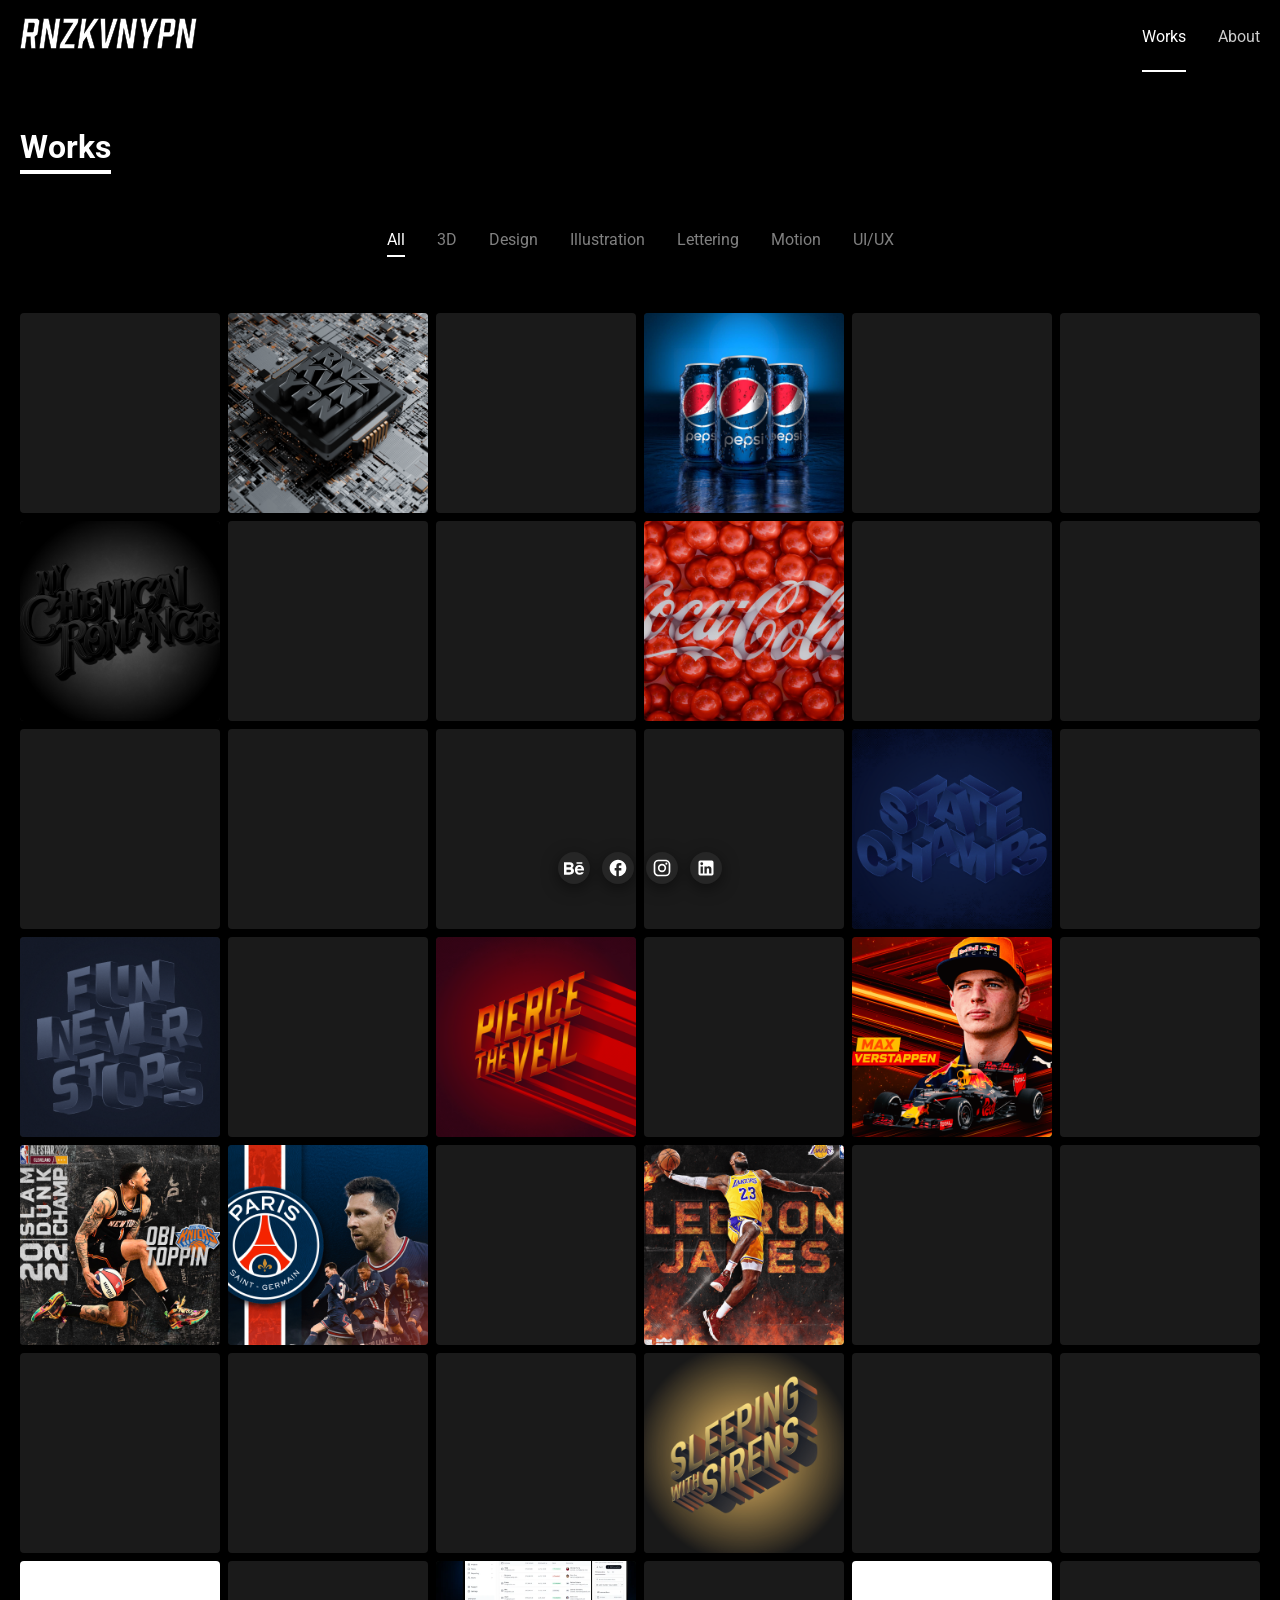
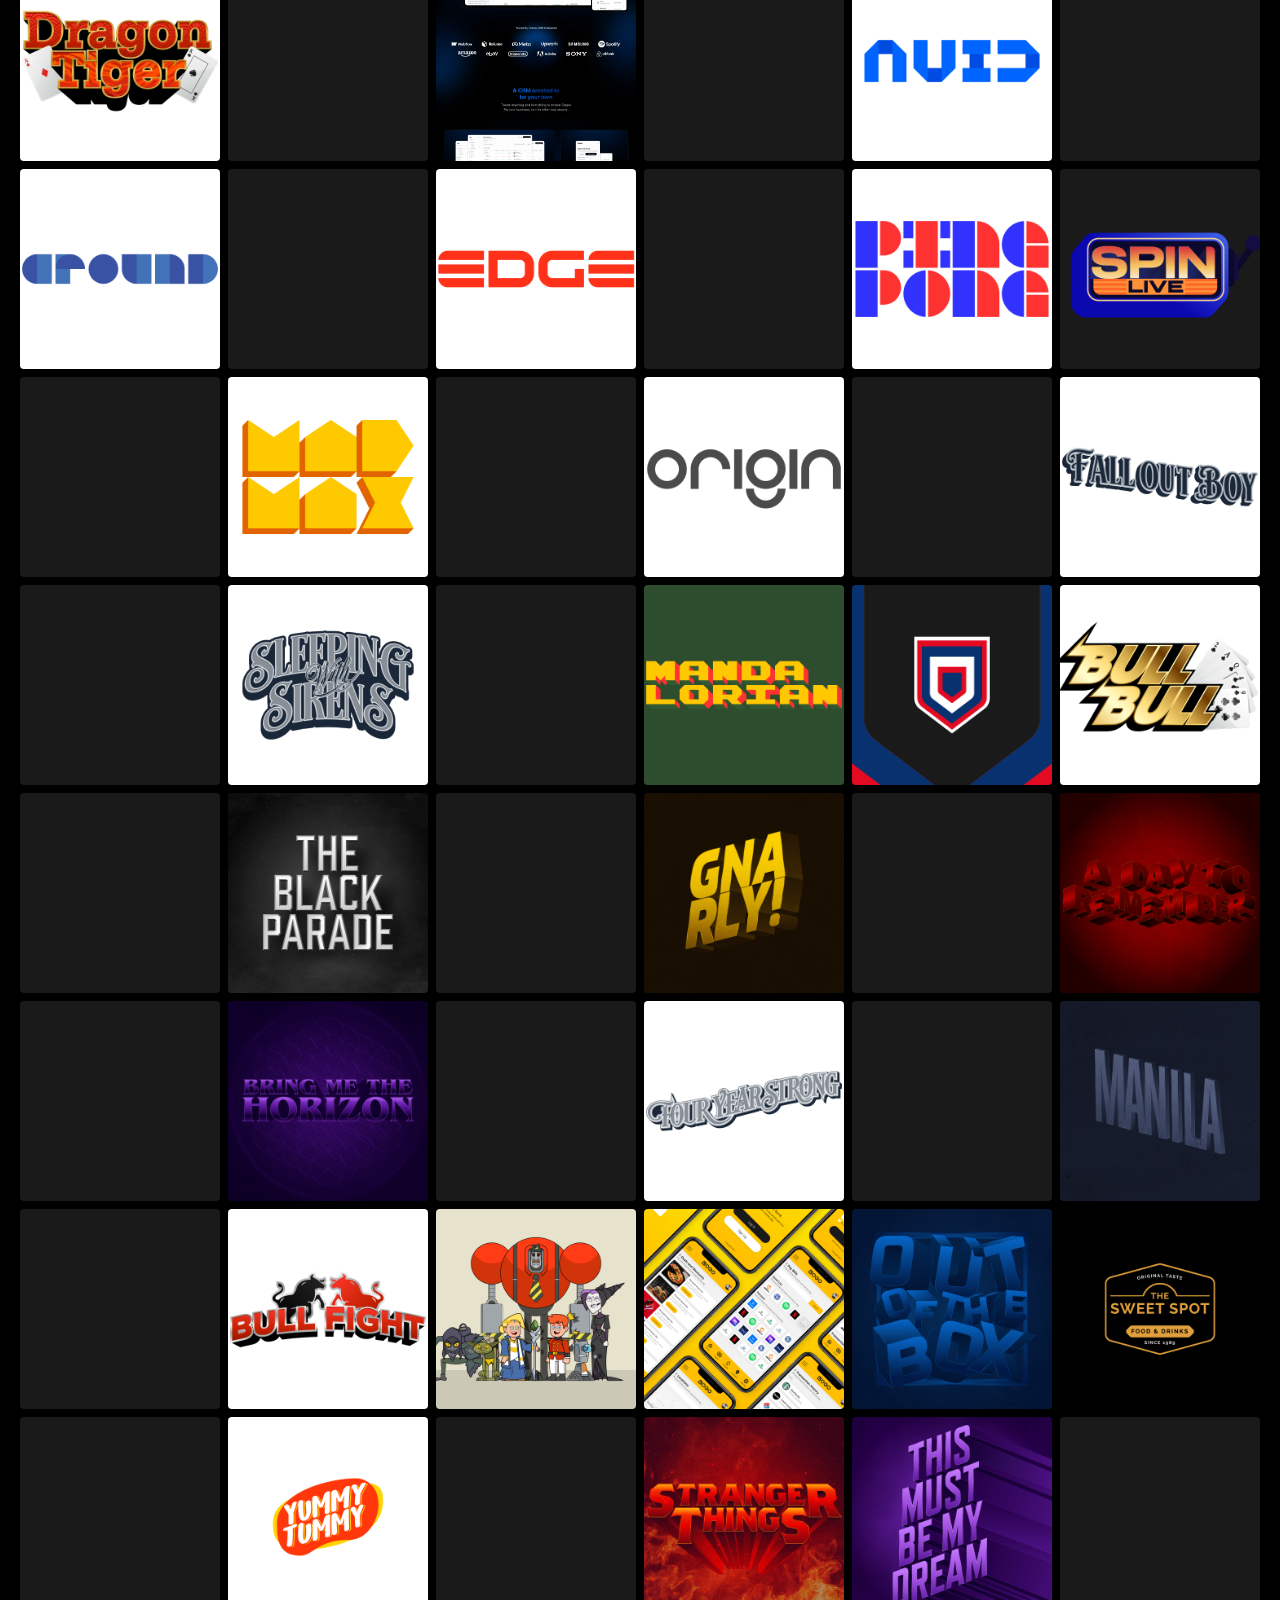
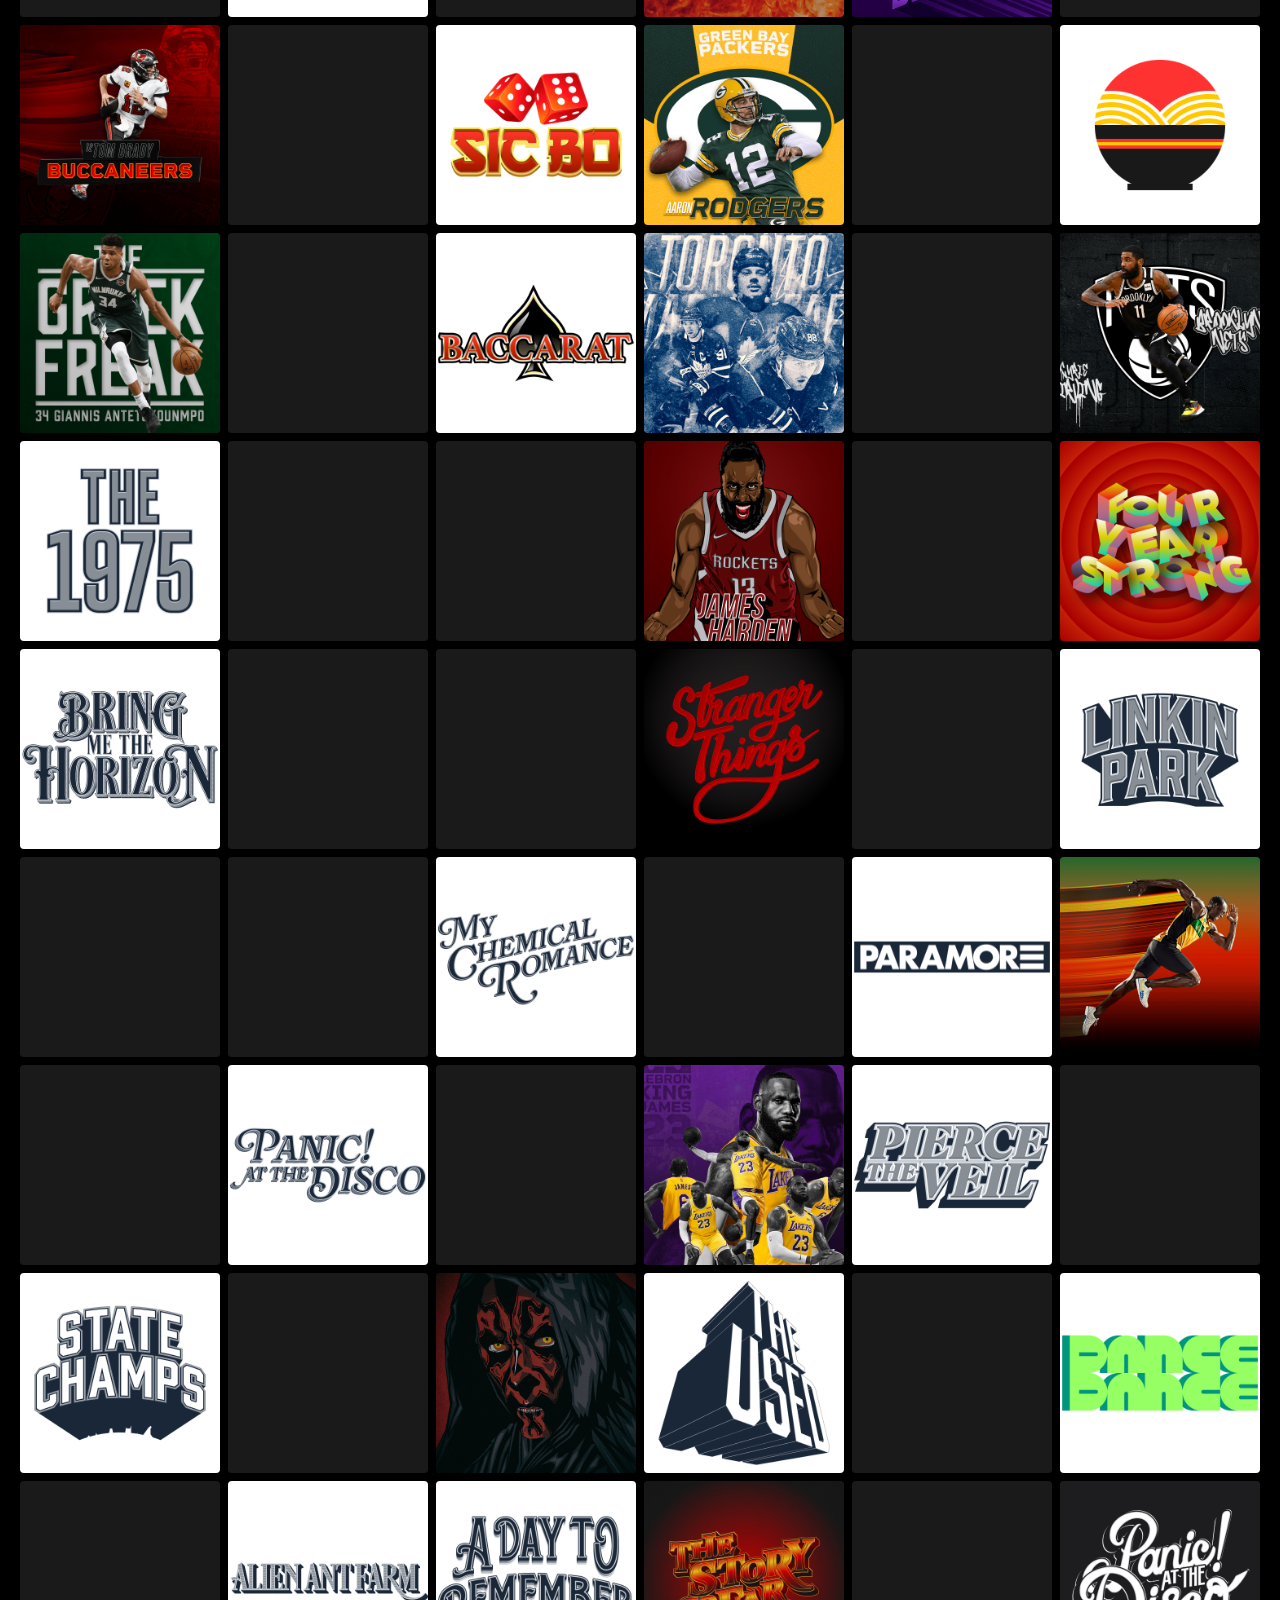
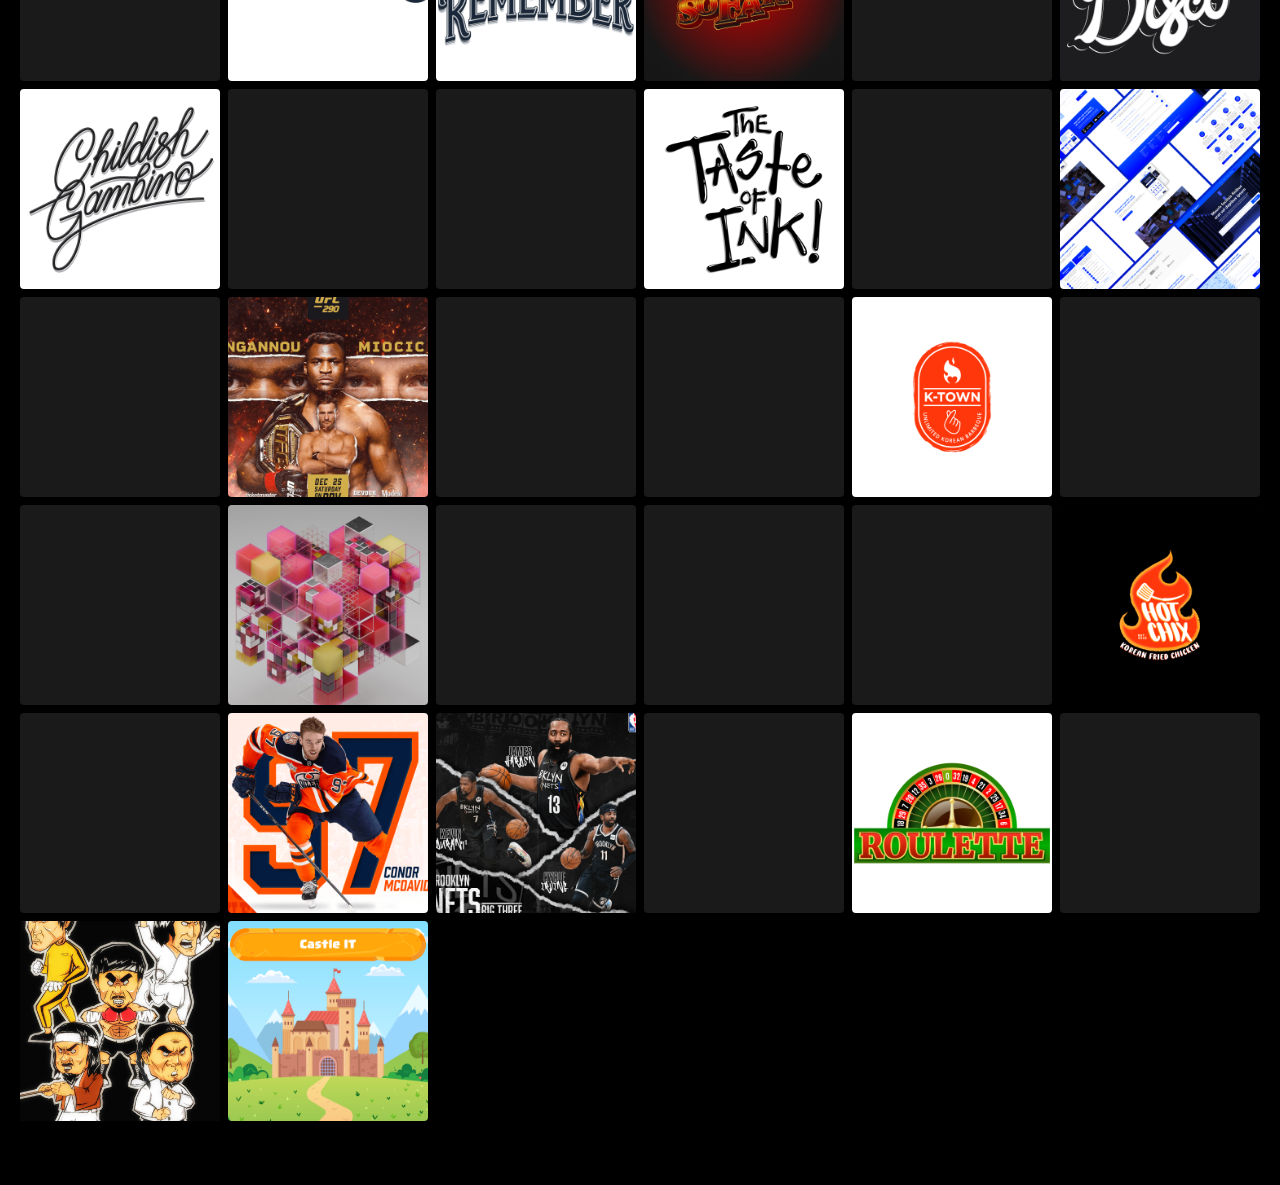
==== commit 8e1a704c: "Update index.html" ====
--- a/index.html
+++ b/index.html
@@ -13,6 +13,7 @@
     <link rel="stylesheet"
         href="https://fonts.googleapis.com/css2?family=Material+Symbols+Outlined:opsz,wght,FILL,GRAD@20..48,100..700,0..1,-50..200" />
     <link rel="icon" type="image/x-icon" href="images/logoico.svg" />
+    <meta name="google-site-verification" content="TpML4UUp1CVRjne7n3pk6S85WslLe68-Rx5n11e1CNA" />
     <title>RNZKVNYPN</title>
 </head>
 
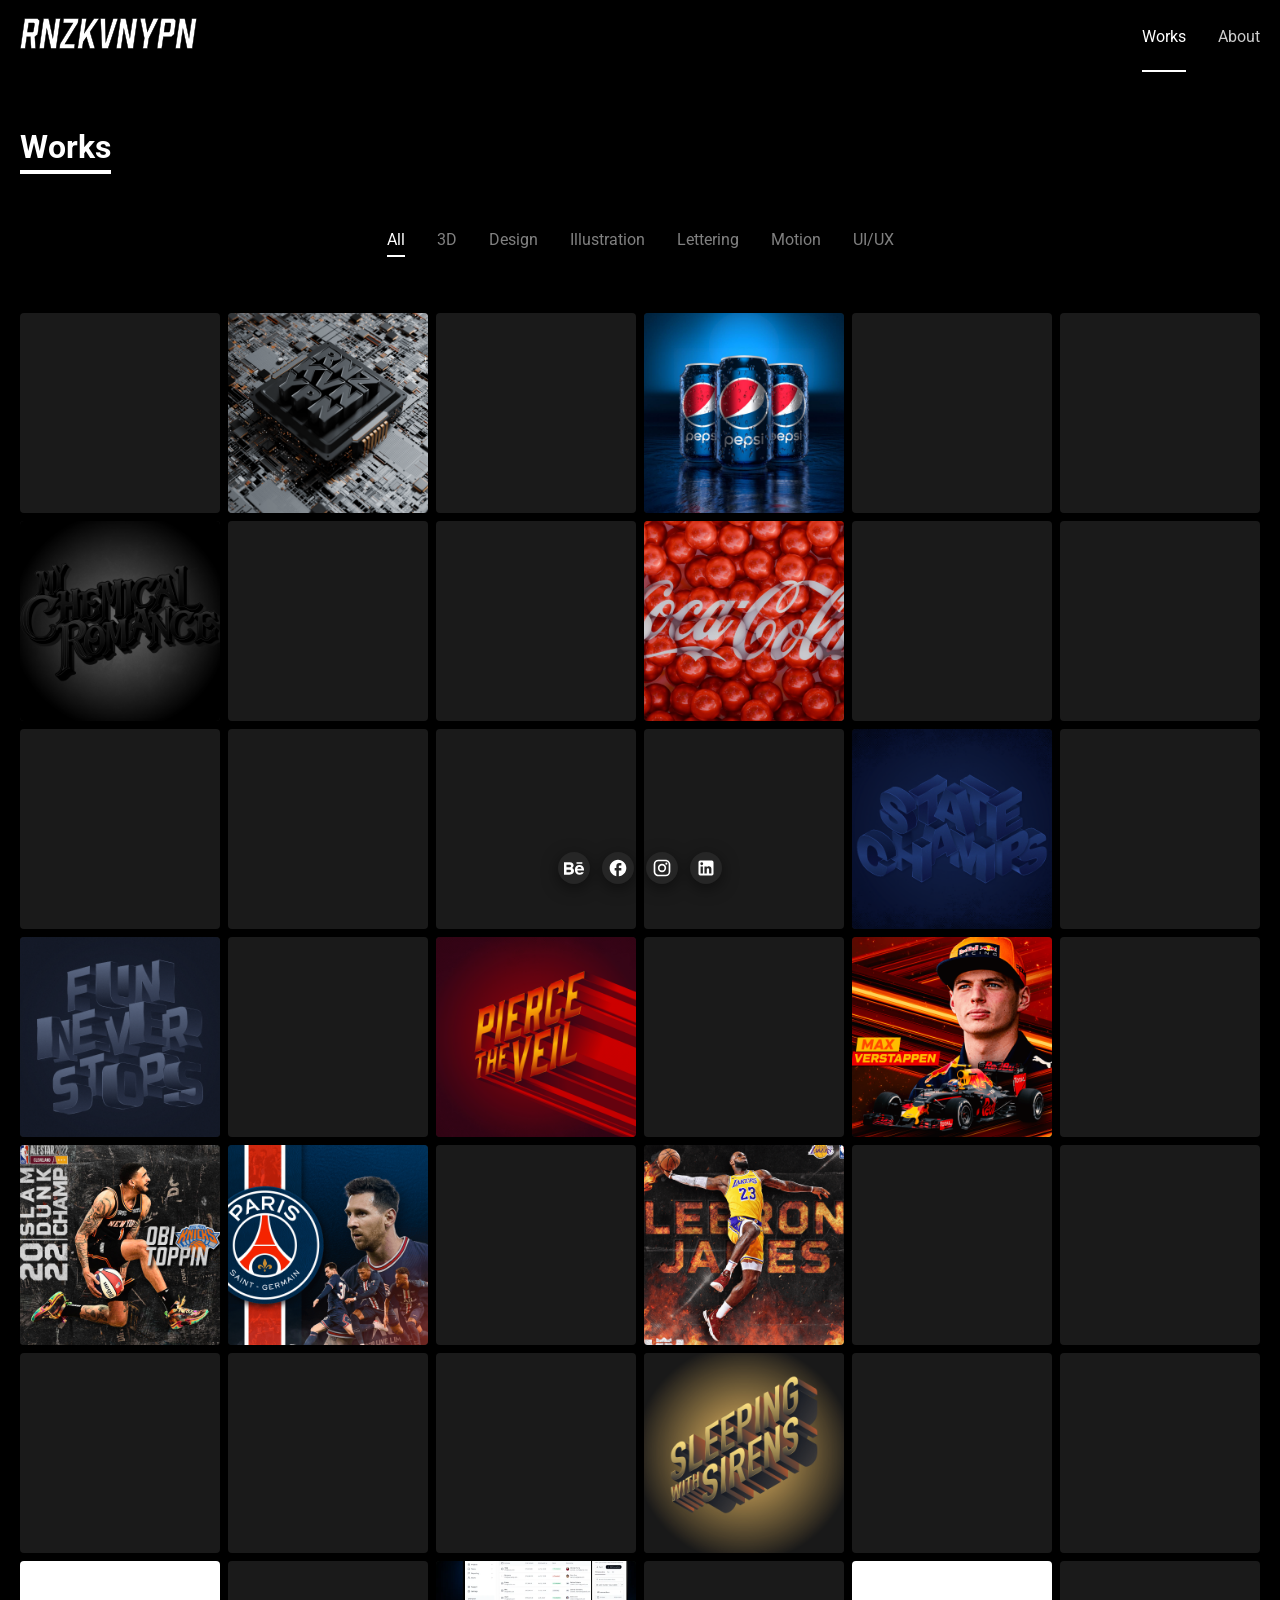
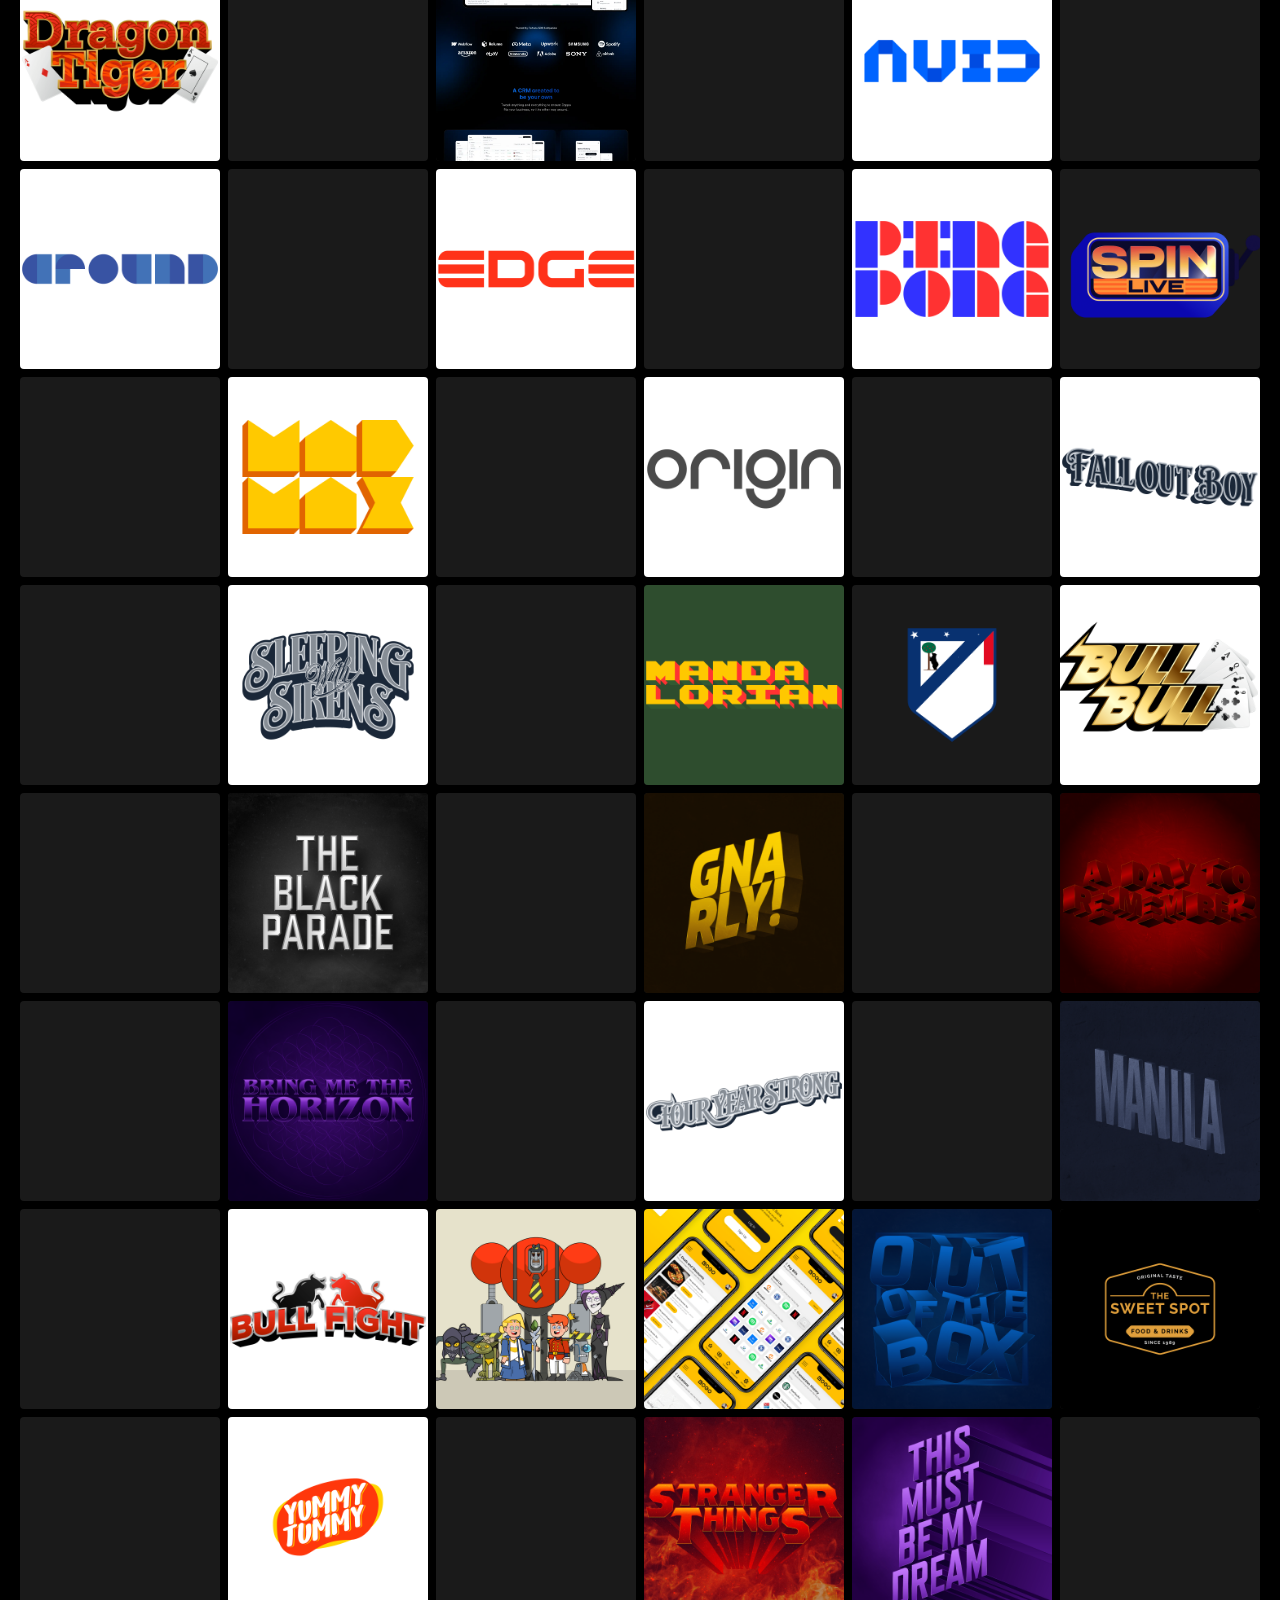
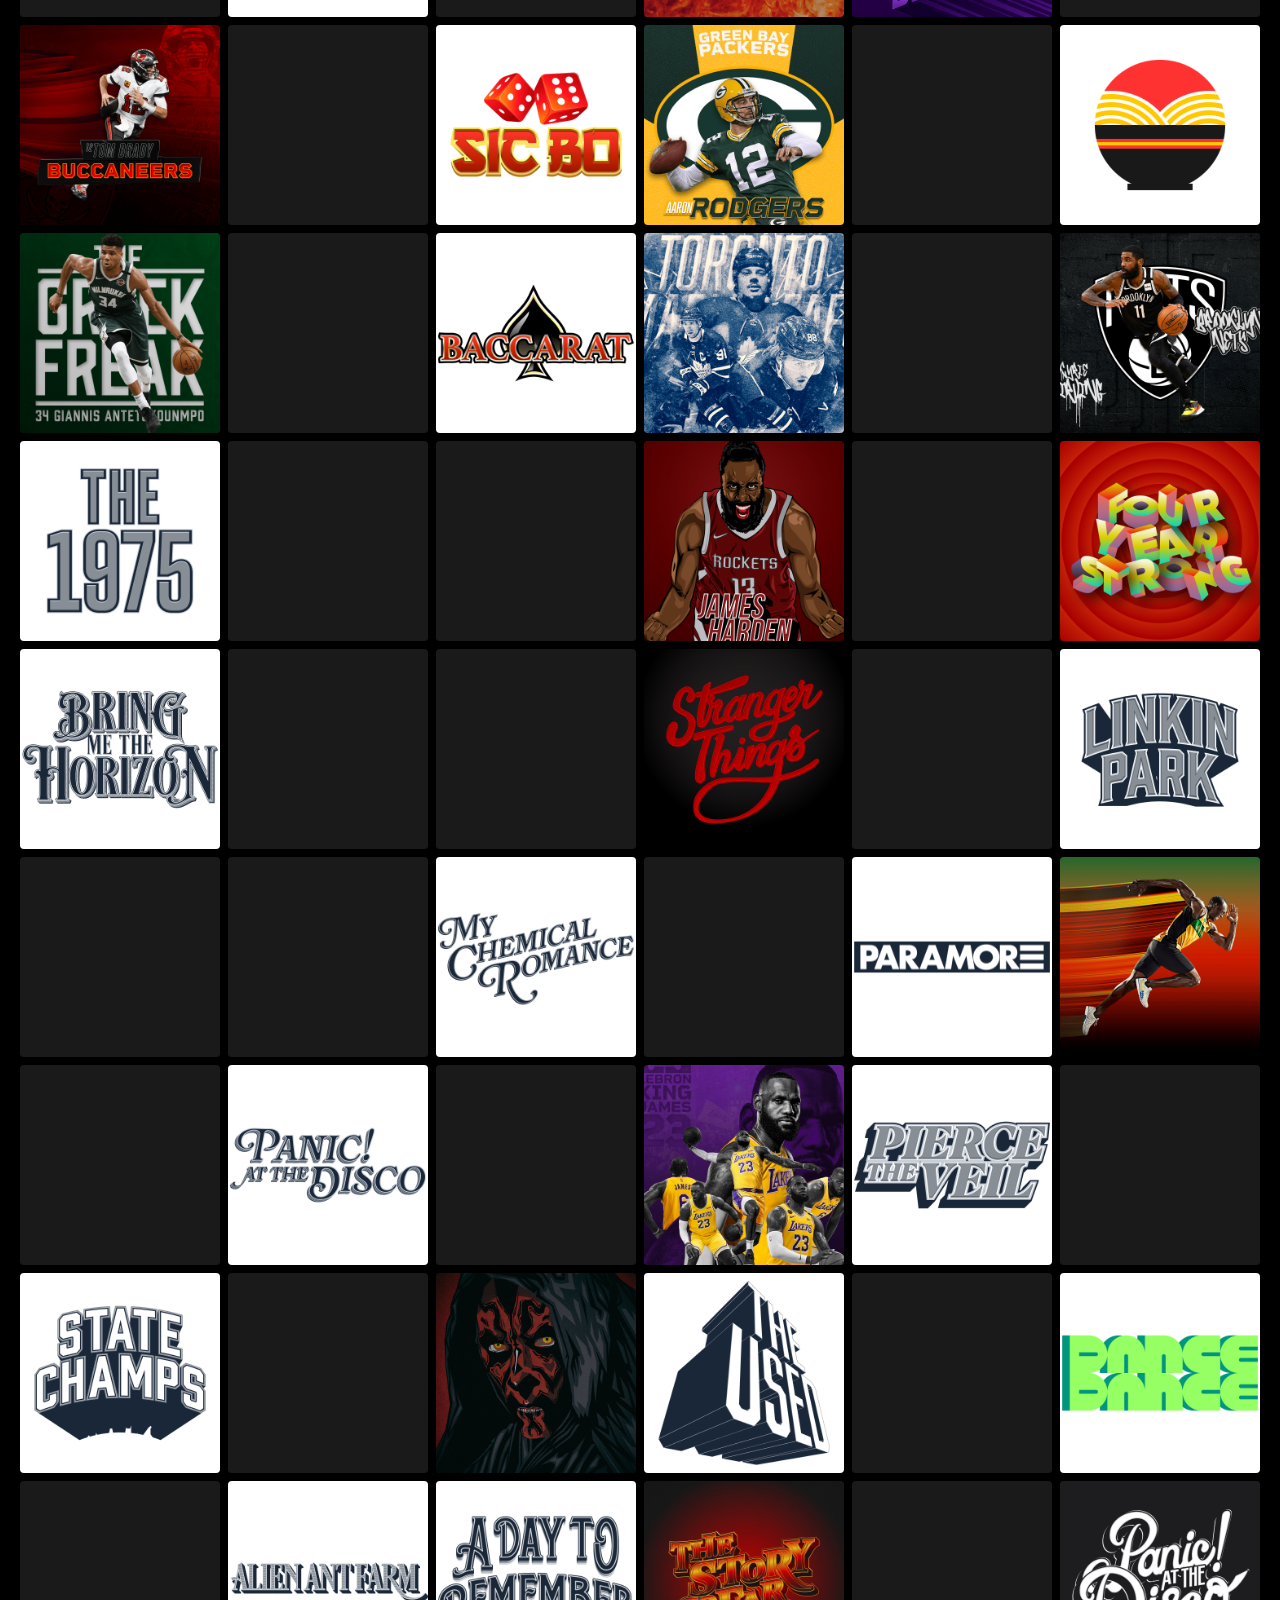
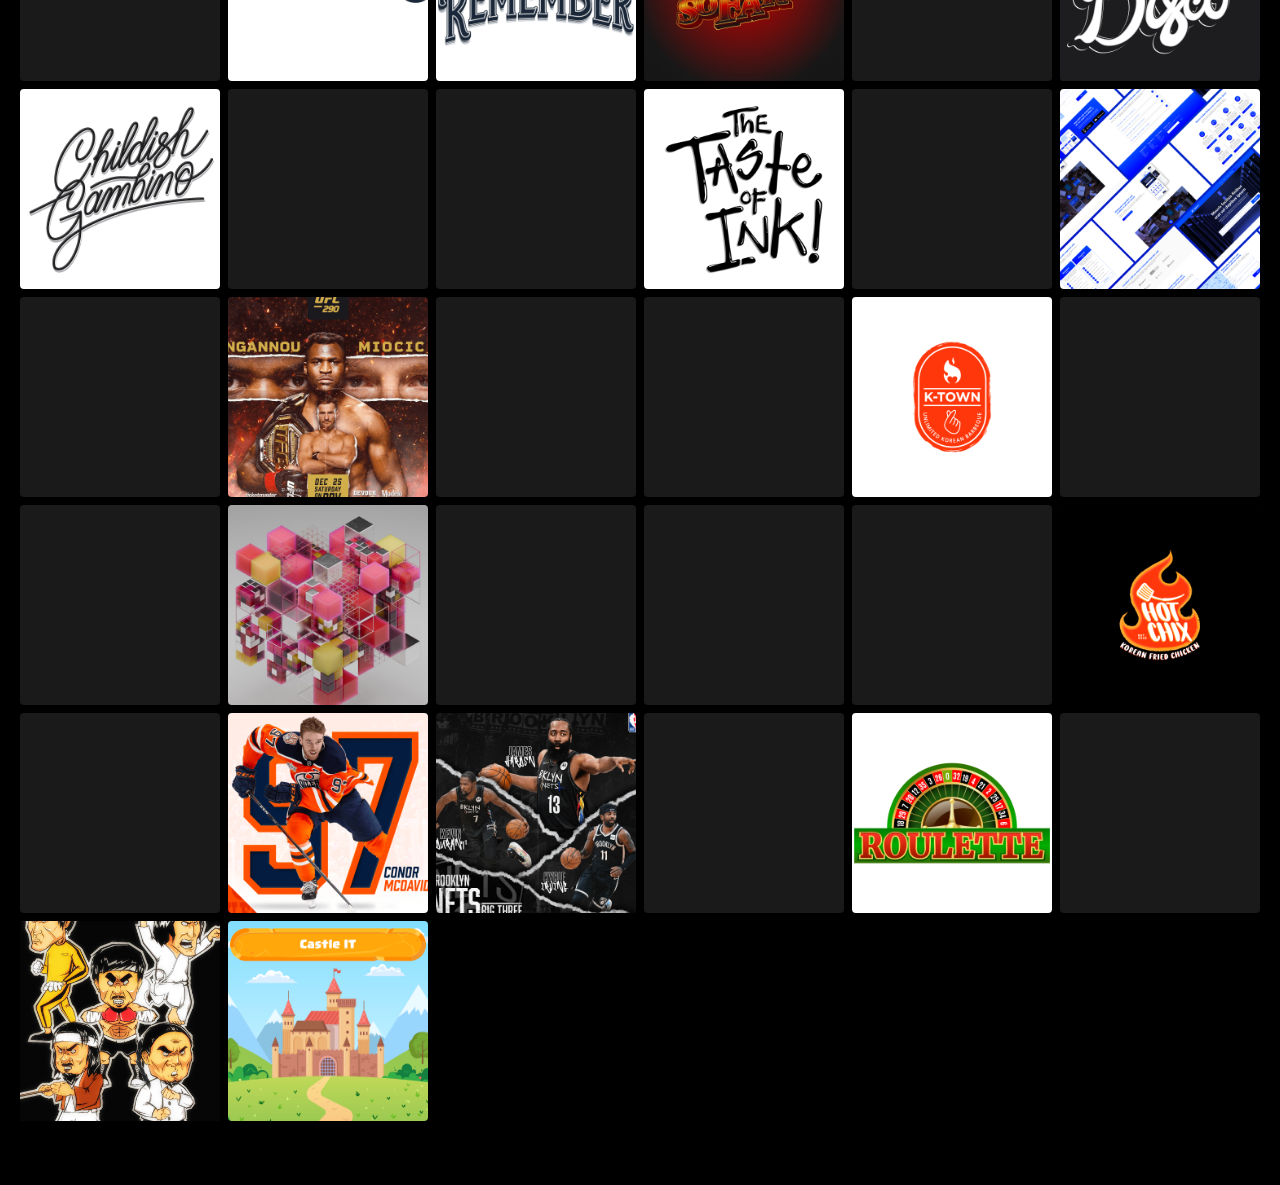
==== commit cc4425a6: "Update index.html" ====
--- a/index.html
+++ b/index.html
@@ -4,7 +4,8 @@
 <head>
     <meta charset="UTF-8">
     <meta http-equiv="X-UA-Compatible" content="IE=edge">
-    <meta name="viewport" content="width=device-width, initial-scale=1.0">
+    <meta name="viewport" content="width=device-width, initial-scale=1.0">    
+    <meta name="google-site-verification" content="TpML4UUp1CVRjne7n3pk6S85WslLe68-Rx5n11e1CNA" />
     <link rel="stylesheet" href="main.css">
     <link rel="stylesheet" href="styles.css">
     <link rel="preconnect" href="https://fonts.googleapis.com">
@@ -13,7 +14,6 @@
     <link rel="stylesheet"
         href="https://fonts.googleapis.com/css2?family=Material+Symbols+Outlined:opsz,wght,FILL,GRAD@20..48,100..700,0..1,-50..200" />
     <link rel="icon" type="image/x-icon" href="images/logoico.svg" />
-    <meta name="google-site-verification" content="TpML4UUp1CVRjne7n3pk6S85WslLe68-Rx5n11e1CNA" />
     <title>RNZKVNYPN</title>
 </head>
 
@@ -604,4 +604,4 @@
     <script src="hamburger.js"></script>
 </body>
 
-</html>+</html>
